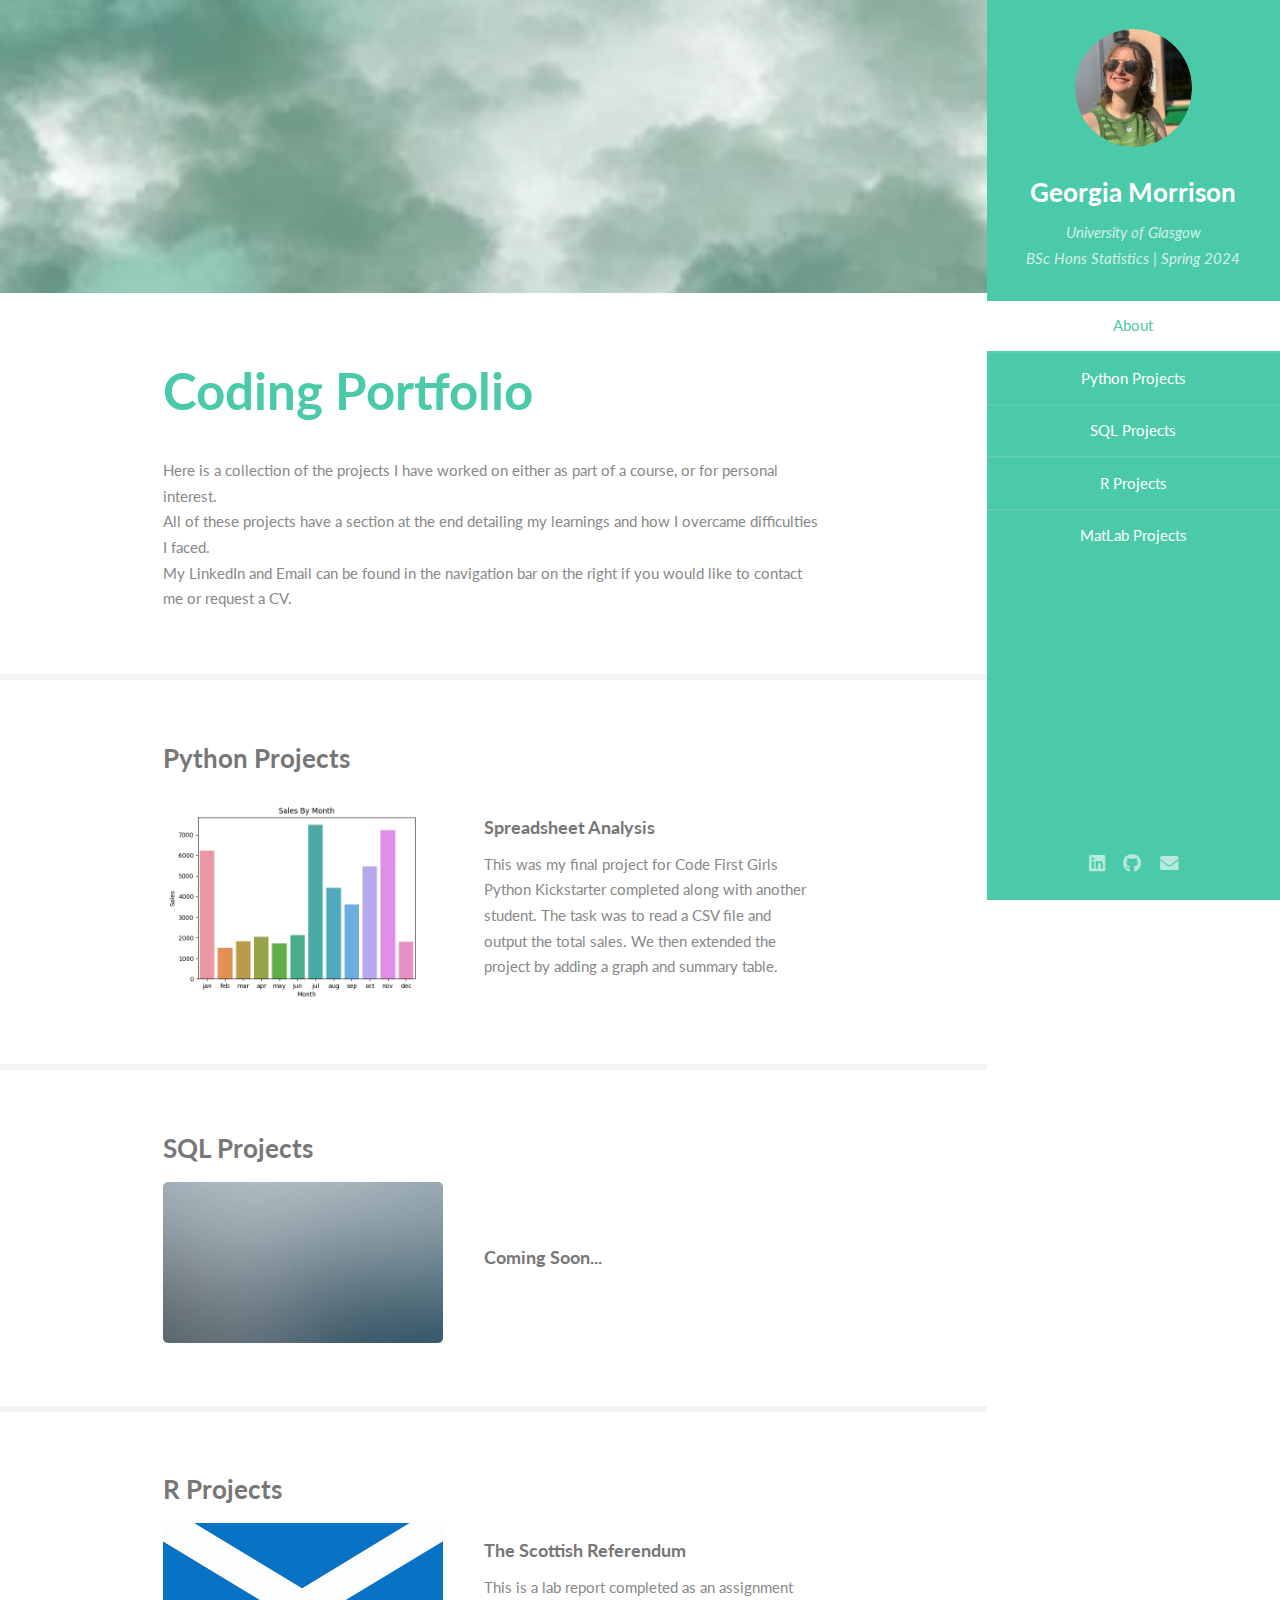
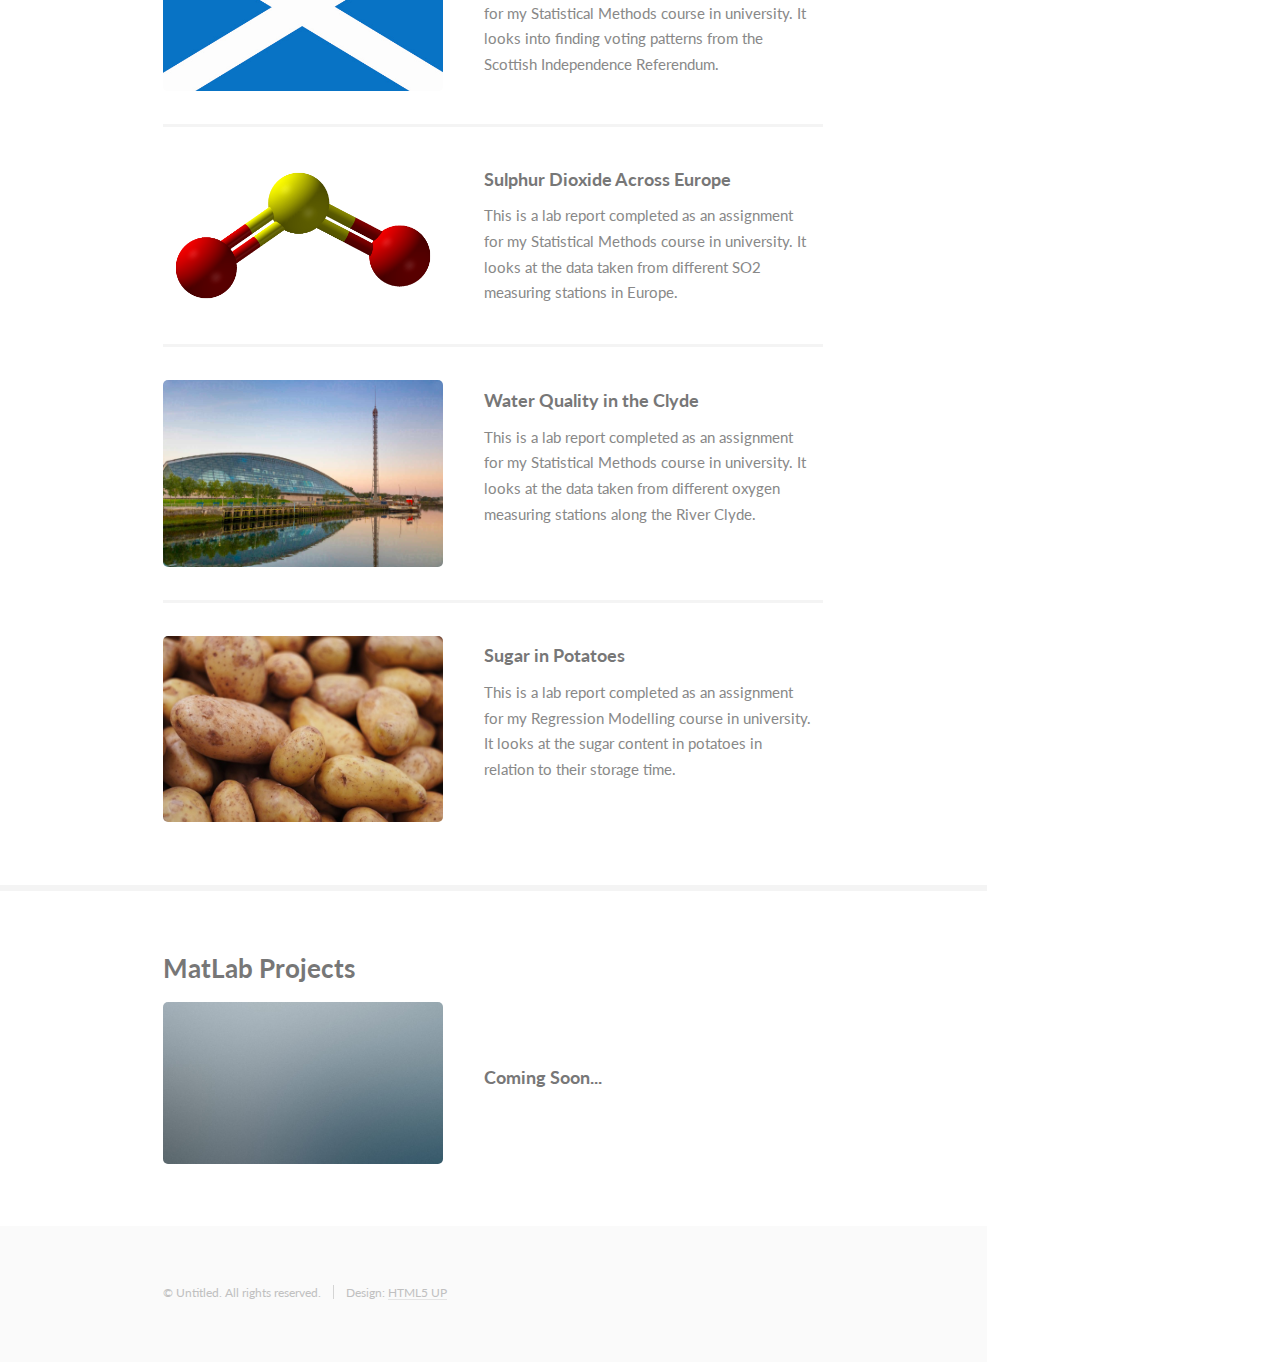
==== index.html @ d75fcef1 "Update index.html" ====
<!DOCTYPE HTML>
<!--
	Read Only by HTML5 UP
	html5up.net | @ajlkn
	Free for personal and commercial use under the CCA 3.0 license (html5up.net/license)
-->
<html>
	<head>
		<title>Coding Portfolio</title>
		<meta charset="utf-8" />
		<meta name="viewport" content="width=device-width, initial-scale=1, user-scalable=no" />
		<link rel="stylesheet" href="assets/css/main.css" />
	</head>
	<body class="is-preload">

		<!-- Header -->
			<section id="header">
				<header>
					<span class="image avatar"><img src="images/IMG_6879.jpeg" alt="" /></span>
					<h1 id="logo"><a href="#">Georgia Morrison</a></h1>
					<p>University of Glasgow<br />
					BSc Hons Statistics | Spring 2024</p>
				</header>
				<nav id="nav">
					<ul>
						<li><a href="#one" class="active">About</a></li>
						<li><a href="#two">Python Projects</a></li>
						<li><a href="#three">SQL Projects</a></li>
						<li><a href="#four">R Projects</a></li>
						<li><a href="#five">MatLab Projects</a></li>
					</ul>
				</nav>
				<footer>
					<ul class="icons">
						<li><a href="https://www.linkedin.com/in/georgia-morrison-3302131ba/" class="icon brands fa-linkedin"><span class="label">LinkedIn</span></a></li>
						<li><a href="https://github.com/georgia-morrison" class="icon brands fa-github"><span class="label">Github</span></a></li>
						<li><a href="mailto:georgia.morrison25@icloud.com" class="icon solid fa-envelope"><span class="label">Email</span></a></li>
					</ul>
				</footer>
			</section>

		<!-- Wrapper -->
			<div id="wrapper">

				<!-- Main -->
					<div id="main">

						<!-- One -->
							<section id="one">
								<div class="image main" data-position="center">
									<img src="images/greenclouds.webp" alt="" />
								</div>
								<div class="container">
									<header class="major">
										<h2>Coding Portfolio</h2>
									</header>
									<p>Here is a collection of the projects I have worked on either as part of a course, or for personal interest.<br />
										All of these projects have a section at the end detailing my learnings and how I overcame difficulties I faced.<br />
									
										My LinkedIn and Email can be found in the navigation bar on the right if you would like to contact me or request a CV.</p>
								</div>
							</section>

						<!-- Two -->
							<section id="two">
								<div class="container">
									<h3>Python Projects</h3>
									<div class="features">
										<article>
											<a href="#" class="image"><img src="images/Figure_1.png" alt="" /></a>
											<div class="inner">
												<h4><a href="sales-analysis-cfg.html">Spreadsheet Analysis</a></h4>
												<p>This was my final project for Code First Girls Python Kickstarter completed along with another student. The task was to read a CSV file and output the total sales. We then extended the project by adding a graph and summary table. </p>
											</div>
									</ul>
								</div>
							</section>

						<!-- Three -->
							<section id="three">
								<div class="container">
									<h3>SQL Projects</h3>
									<div class="features">
										<article>
											<a href="#" class="image"><img src="images/pic01.jpg" alt="" /></a>
											<div class="inner">
												<h4>Coming Soon...</h4>
												<p></p>
											</div>
									</ul>
								</div>
							</section>

						<!-- Four-->
							<section id="four">
								<div class="container">
									<h3>R Projects</h3>
									<div class="features">
										<article>
											<a href="#" class="image"><img src="images/Saltire.jpg" alt="" /></a>
											<div class="inner">
												<h4><a href='scottish-referendum.html'>The Scottish Referendum</a></h4>
												<p>This is a lab report completed as an assignment for my Statistical Methods course in university. It looks into finding voting patterns from the Scottish Independence Referendum.</p>
											</div>
										</article>
										<article>
											<a href="#" class="image"><img src="images/Sulfur-balls.png" alt="" /></a>
											<div class="inner">
												<h4><a href='sulphur-dioxide.html'>Sulphur Dioxide Across Europe</a></h4>
												<p>This is a lab report completed as an assignment for my Statistical Methods course in university. It looks at the data taken from different SO2 measuring stations in Europe.</p>
											</div>
											</article>
										<article>
											<a href="#" class="image"><img src="images/clyde.jpg" alt="" /></a>
											<div class="inner">
												<h4><a href='clyde-water-quality.html'>Water Quality in the Clyde</a></h4>
												<p>This is a lab report completed as an assignment for my Statistical Methods course in university. It looks at the data taken from different oxygen measuring stations along the River Clyde.</p>
											<div>
												</article>
										<article>
											<a href="#" class="image"><img src="images/potatoes.jpg" alt="" /></a>
											<div class="inner">
												<h4><a href='potato-storage.html'>Sugar in Potatoes</a></h4>
												<p>This is a lab report completed as an assignment for my Regression Modelling course in university. It looks at the sugar content in potatoes in relation to their storage time.</p>
											<div>
												</article>
									</ul>
									</ul>
									</ul>
								</div>
							</section>

						<!-- Five -->
							<section id="five">
								<div class="container">
									<h3>MatLab Projects</h3>
									<div class="features">
										<article>
											<a href="#" class="image"><img src="images/pic01.jpg" alt="" /></a>
											<div class="inner">
												<h4>Coming Soon...</h4>
												<p></p>
											</div>
									</ul>
								</div>
							</section>

			

						<!-- Five -->
						<!--
							<section id="five">
								<div class="container">
									<h3>Elements</h3>

									<section>
										<h4>Text</h4>
										<p>This is <b>bold</b> and this is <strong>strong</strong>. This is <i>italic</i> and this is <em>emphasized</em>.
										This is <sup>superscript</sup> text and this is <sub>subscript</sub> text.
										This is <u>underlined</u> and this is code: <code>for (;;) { ... }</code>. Finally, <a href="#">this is a link</a>.</p>
										<hr />
										<header>
											<h4>Heading with a Subtitle</h4>
											<p>Lorem ipsum dolor sit amet nullam id egestas urna aliquam</p>
										</header>
										<p>Nunc lacinia ante nunc ac lobortis. Interdum adipiscing gravida odio porttitor sem non mi integer non faucibus ornare mi ut ante amet placerat aliquet. Volutpat eu sed ante lacinia sapien lorem accumsan varius montes viverra nibh in adipiscing blandit tempus accumsan.</p>
										<header>
											<h5>Heading with a Subtitle</h5>
											<p>Lorem ipsum dolor sit amet nullam id egestas urna aliquam</p>
										</header>
										<p>Nunc lacinia ante nunc ac lobortis. Interdum adipiscing gravida odio porttitor sem non mi integer non faucibus ornare mi ut ante amet placerat aliquet. Volutpat eu sed ante lacinia sapien lorem accumsan varius montes viverra nibh in adipiscing blandit tempus accumsan.</p>
										<hr />
										<h2>Heading Level 2</h2>
										<h3>Heading Level 3</h3>
										<h4>Heading Level 4</h4>
										<h5>Heading Level 5</h5>
										<h6>Heading Level 6</h6>
										<hr />
										<h5>Blockquote</h5>
										<blockquote>Fringilla nisl. Donec accumsan interdum nisi, quis tincidunt felis sagittis eget tempus euismod. Vestibulum ante ipsum primis in faucibus vestibulum. Blandit adipiscing eu felis iaculis volutpat ac adipiscing accumsan faucibus. Vestibulum ante ipsum primis in faucibus lorem ipsum dolor sit amet nullam adipiscing eu felis.</blockquote>
										<h5>Preformatted</h5>
										<pre><code>i = 0;

while (!deck.isInOrder()) {
    print 'Iteration ' + i;
    deck.shuffle();
    i++;
}

print 'It took ' + i + ' iterations to sort the deck.';</code></pre>
									</section>

									<section>
										<h4>Lists</h4>
										<div class="row">
											<div class="col-6 col-12-xsmall">
												<h5>Unordered</h5>
												<ul>
													<li>Dolor pulvinar etiam magna etiam.</li>
													<li>Sagittis adipiscing lorem eleifend.</li>
													<li>Felis enim feugiat dolore viverra.</li>
												</ul>
												<h5>Alternate</h5>
												<ul class="alt">
													<li>Dolor pulvinar etiam magna etiam.</li>
													<li>Sagittis adipiscing lorem eleifend.</li>
													<li>Felis enim feugiat dolore viverra.</li>
												</ul>
											</div>
											<div class="col-6 col-12-xsmall">
												<h5>Ordered</h5>
												<ol>
													<li>Dolor pulvinar etiam magna etiam.</li>
													<li>Etiam vel felis at lorem sed viverra.</li>
													<li>Felis enim feugiat dolore viverra.</li>
													<li>Dolor pulvinar etiam magna etiam.</li>
													<li>Etiam vel felis at lorem sed viverra.</li>
													<li>Felis enim feugiat dolore viverra.</li>
												</ol>
												<h5>Icons</h5>
												<ul class="icons">
													<li><a href="#" class="icon brands fa-twitter"><span class="label">Twitter</span></a></li>
													<li><a href="#" class="icon brands fa-facebook-f"><span class="label">Facebook</span></a></li>
													<li><a href="#" class="icon brands fa-instagram"><span class="label">Instagram</span></a></li>
													<li><a href="#" class="icon brands fa-github"><span class="label">Github</span></a></li>
													<li><a href="#" class="icon brands fa-dribbble"><span class="label">Dribbble</span></a></li>
													<li><a href="#" class="icon brands fa-tumblr"><span class="label">Tumblr</span></a></li>
												</ul>
											</div>
										</div>
										<h5>Actions</h5>
										<ul class="actions">
											<li><a href="#" class="button primary">Default</a></li>
											<li><a href="#" class="button">Default</a></li>
											<li><a href="#" class="button alt">Default</a></li>
										</ul>
										<ul class="actions small">
											<li><a href="#" class="button primary small">Small</a></li>
											<li><a href="#" class="button small">Small</a></li>
											<li><a href="#" class="button alt small">Small</a></li>
										</ul>
										<div class="row">
											<div class="col-3 col-6-medium col-12-xsmall">
												<ul class="actions stacked">
													<li><a href="#" class="button primary">Default</a></li>
													<li><a href="#" class="button">Default</a></li>
													<li><a href="#" class="button alt">Default</a></li>
												</ul>
											</div>
											<div class="col-3 col-6 col-12-xsmall">
												<ul class="actions stacked">
													<li><a href="#" class="button primary small">Small</a></li>
													<li><a href="#" class="button small">Small</a></li>
													<li><a href="#" class="button alt small">Small</a></li>
												</ul>
											</div>
											<div class="col-3 col-6-medium col-12-xsmall">
												<ul class="actions stacked">
													<li><a href="#" class="button primary fit">Default</a></li>
													<li><a href="#" class="button fit">Default</a></li>
													<li><a href="#" class="button alt fit">Default</a></li>
												</ul>
											</div>
											<div class="col-3 col-6-medium col-12-xsmall">
												<ul class="actions stacked">
													<li><a href="#" class="button primary small fit">Small</a></li>
													<li><a href="#" class="button small fit">Small</a></li>
													<li><a href="#" class="button alt small fit">Small</a></li>
												</ul>
											</div>
										</div>
									</section>

									<section>
										<h4>Table</h4>
										<h5>Default</h5>
										<div class="table-wrapper">
											<table>
												<thead>
													<tr>
														<th>Name</th>
														<th>Description</th>
														<th>Price</th>
													</tr>
												</thead>
												<tbody>
													<tr>
														<td>Item One</td>
														<td>Ante turpis integer aliquet porttitor.</td>
														<td>29.99</td>
													</tr>
													<tr>
														<td>Item Two</td>
														<td>Vis ac commodo adipiscing arcu aliquet.</td>
														<td>19.99</td>
													</tr>
													<tr>
														<td>Item Three</td>
														<td> Morbi faucibus arcu accumsan lorem.</td>
														<td>29.99</td>
													</tr>
													<tr>
														<td>Item Four</td>
														<td>Vitae integer tempus condimentum.</td>
														<td>19.99</td>
													</tr>
													<tr>
														<td>Item Five</td>
														<td>Ante turpis integer aliquet porttitor.</td>
														<td>29.99</td>
													</tr>
												</tbody>
												<tfoot>
													<tr>
														<td colspan="2"></td>
														<td>100.00</td>
													</tr>
												</tfoot>
											</table>
										</div>

										<h5>Alternate</h5>
										<div class="table-wrapper">
											<table class="alt">
												<thead>
													<tr>
														<th>Name</th>
														<th>Description</th>
														<th>Price</th>
													</tr>
												</thead>
												<tbody>
													<tr>
														<td>Item One</td>
														<td>Ante turpis integer aliquet porttitor.</td>
														<td>29.99</td>
													</tr>
													<tr>
														<td>Item Two</td>
														<td>Vis ac commodo adipiscing arcu aliquet.</td>
														<td>19.99</td>
													</tr>
													<tr>
														<td>Item Three</td>
														<td> Morbi faucibus arcu accumsan lorem.</td>
														<td>29.99</td>
													</tr>
													<tr>
														<td>Item Four</td>
														<td>Vitae integer tempus condimentum.</td>
														<td>19.99</td>
													</tr>
													<tr>
														<td>Item Five</td>
														<td>Ante turpis integer aliquet porttitor.</td>
														<td>29.99</td>
													</tr>
												</tbody>
												<tfoot>
													<tr>
														<td colspan="2"></td>
														<td>100.00</td>
													</tr>
												</tfoot>
											</table>
										</div>
									</section>

									<section>
										<h4>Buttons</h4>
										<ul class="actions">
											<li><a href="#" class="button primary">Primary</a></li>
											<li><a href="#" class="button">Default</a></li>
											<li><a href="#" class="button alt">Alternate</a></li>
										</ul>
										<ul class="actions">
											<li><a href="#" class="button primary large">Large</a></li>
											<li><a href="#" class="button">Default</a></li>
											<li><a href="#" class="button alt small">Small</a></li>
										</ul>
										<ul class="actions fit">
											<li><a href="#" class="button primary fit">Fit</a></li>
											<li><a href="#" class="button fit">Fit</a></li>
											<li><a href="#" class="button alt fit">Fit</a></li>
										</ul>
										<ul class="actions fit small">
											<li><a href="#" class="button primary fit small">Fit + Small</a></li>
											<li><a href="#" class="button fit small">Fit + Small</a></li>
											<li><a href="#" class="button alt fit small">Fit + Small</a></li>
										</ul>
										<ul class="actions">
											<li><a href="#" class="button primary icon solid fa-download">Icon</a></li>
											<li><a href="#" class="button icon solid fa-download">Icon</a></li>
											<li><a href="#" class="button alt icon solid fa-check">Icon</a></li>
										</ul>
										<ul class="actions">
											<li><span class="button primary disabled">Primary</span></li>
											<li><span class="button disabled">Default</span></li>
											<li><span class="button alt disabled">Alternate</span></li>
										</ul>
									</section>

									<section>
										<h4>Form</h4>
										<form method="post" action="#">
											<div class="row gtr-uniform">
												<div class="col-6 col-12-xsmall">
													<input type="text" name="demo-name" id="demo-name" value="" placeholder="Name" />
												</div>
												<div class="col-6 col-12-xsmall">
													<input type="email" name="demo-email" id="demo-email" value="" placeholder="Email" />
												</div>
												<div class="col-12">
													<select name="demo-category" id="demo-category">
														<option value="">- Category -</option>
														<option value="1">Manufacturing</option>
														<option value="1">Shipping</option>
														<option value="1">Administration</option>
														<option value="1">Human Resources</option>
													</select>
												</div>
												<div class="col-4 col-12-medium">
													<input type="radio" id="demo-priority-low" name="demo-priority" checked>
													<label for="demo-priority-low">Low Priority</label>
												</div>
												<div class="col-4 col-12-medium">
													<input type="radio" id="demo-priority-normal" name="demo-priority">
													<label for="demo-priority-normal">Normal Priority</label>
												</div>
												<div class="col-4 col-12-medium">
													<input type="radio" id="demo-priority-high" name="demo-priority">
													<label for="demo-priority-high">High Priority</label>
												</div>
												<div class="col-6 col-12-medium">
													<input type="checkbox" id="demo-copy" name="demo-copy">
													<label for="demo-copy">Email me a copy of this message</label>
												</div>
												<div class="col-6 col-12-medium">
													<input type="checkbox" id="demo-human" name="demo-human" checked>
													<label for="demo-human">I am a human and not a robot</label>
												</div>
												<div class="col-12">
													<textarea name="demo-message" id="demo-message" placeholder="Enter your message" rows="6"></textarea>
												</div>
												<div class="col-12">
													<ul class="actions">
														<li><input type="submit" value="Send Message" /></li>
														<li><input type="reset" value="Reset" class="alt" /></li>
													</ul>
												</div>
											</div>
										</form>
									</section>

									<section>
										<h4>Image</h4>
										<h5>Fit</h5>
										<span class="image fit"><img src="images/banner.jpg" alt="" /></span>
										<div class="box alt">
											<div class="row gtr-50 gtr-uniform">
												<div class="col-4"><span class="image fit"><img src="images/pic01.jpg" alt="" /></span></div>
												<div class="col-4"><span class="image fit"><img src="images/pic02.jpg" alt="" /></span></div>
												<div class="col-4"><span class="image fit"><img src="images/pic03.jpg" alt="" /></span></div>
												<div class="col-4"><span class="image fit"><img src="images/pic02.jpg" alt="" /></span></div>
												<div class="col-4"><span class="image fit"><img src="images/pic03.jpg" alt="" /></span></div>
												<div class="col-4"><span class="image fit"><img src="images/pic01.jpg" alt="" /></span></div>
												<div class="col-4"><span class="image fit"><img src="images/pic03.jpg" alt="" /></span></div>
												<div class="col-4"><span class="image fit"><img src="images/pic01.jpg" alt="" /></span></div>
												<div class="col-4"><span class="image fit"><img src="images/pic02.jpg" alt="" /></span></div>
											</div>
										</div>
										<h5>Left &amp; Right</h5>
										<p><span class="image left"><img src="images/avatar.jpg" alt="" /></span>Fringilla nisl. Donec accumsan interdum nisi, quis tincidunt felis sagittis eget. tempus euismod. Vestibulum ante ipsum primis in faucibus vestibulum. Blandit adipiscing eu felis iaculis volutpat ac adipiscing accumsan eu faucibus. Integer ac pellentesque praesent tincidunt felis sagittis eget. tempus euismod. Vestibulum ante ipsum primis in faucibus vestibulum. Blandit adipiscing eu felis iaculis volutpat ac adipiscing accumsan eu faucibus. Integer ac pellentesque praesent. Donec accumsan interdum nisi, quis tincidunt felis sagittis eget. tempus euismod. Vestibulum ante ipsum primis in faucibus vestibulum. Blandit adipiscing eu felis iaculis volutpat ac adipiscing accumsan eu faucibus. Integer ac pellentesque praesent tincidunt felis sagittis eget. tempus euismod. Vestibulum ante ipsum primis in faucibus vestibulum. Blandit adipiscing eu felis iaculis volutpat ac adipiscing accumsan eu faucibus. Integer ac pellentesque praesent.</p>
										<p><span class="image right"><img src="images/avatar.jpg" alt="" /></span>Fringilla nisl. Donec accumsan interdum nisi, quis tincidunt felis sagittis eget. tempus euismod. Vestibulum ante ipsum primis in faucibus vestibulum. Blandit adipiscing eu felis iaculis volutpat ac adipiscing accumsan eu faucibus. Integer ac pellentesque praesent tincidunt felis sagittis eget. tempus euismod. Vestibulum ante ipsum primis in faucibus vestibulum. Blandit adipiscing eu felis iaculis volutpat ac adipiscing accumsan eu faucibus. Integer ac pellentesque praesent. Donec accumsan interdum nisi, quis tincidunt felis sagittis eget. tempus euismod. Vestibulum ante ipsum primis in faucibus vestibulum. Blandit adipiscing eu felis iaculis volutpat ac adipiscing accumsan eu faucibus. Integer ac pellentesque praesent tincidunt felis sagittis eget. tempus euismod. Vestibulum ante ipsum primis in faucibus vestibulum. Blandit adipiscing eu felis iaculis volutpat ac adipiscing accumsan eu faucibus. Integer ac pellentesque praesent.</p>
									</section>

								</div>
							</section>
						-->

					</div>

				<!-- Footer -->
					<section id="footer">
						<div class="container">
							<ul class="copyright">
								<li>&copy; Untitled. All rights reserved.</li><li>Design: <a href="http://html5up.net">HTML5 UP</a></li>
							</ul>
						</div>
					</section>

			</div>

		<!-- Scripts -->
			<script src="assets/js/jquery.min.js"></script>
			<script src="assets/js/jquery.scrollex.min.js"></script>
			<script src="assets/js/jquery.scrolly.min.js"></script>
			<script src="assets/js/browser.min.js"></script>
			<script src="assets/js/breakpoints.min.js"></script>
			<script src="assets/js/util.js"></script>
			<script src="assets/js/main.js"></script>

	</body>
</html>
---- assets/css/main.css ----
@import url("fontawesome-all.min.css");
@import url("https://fonts.googleapis.com/css?family=Lato:400,400italic,700,700italic|Source+Code+Pro:400");

/*
	Read Only by HTML5 UP
	html5up.net | @ajlkn
	Free for personal and commercial use under the CCA 3.0 license (html5up.net/license)
*/

html, body, div, span, applet, object,
iframe, h1, h2, h3, h4, h5, h6, p, blockquote,
pre, a, abbr, acronym, address, big, cite,
code, del, dfn, em, img, ins, kbd, q, s, samp,
small, strike, strong, sub, sup, tt, var, b,
u, i, center, dl, dt, dd, ol, ul, li, fieldset,
form, label, legend, table, caption, tbody,
tfoot, thead, tr, th, td, article, aside,
canvas, details, embed, figure, figcaption,
footer, header, hgroup, menu, nav, output, ruby,
section, summary, time, mark, audio, video {
	margin: 0;
	padding: 0;
	border: 0;
	font-size: 100%;
	font: inherit;
	vertical-align: baseline;}

article, aside, details, figcaption, figure,
footer, header, hgroup, menu, nav, section {
	display: block;}

body {
	line-height: 1;
}

ol, ul {
	list-style: none;
}

blockquote, q {
	quotes: none;
}

	blockquote:before, blockquote:after, q:before, q:after {
		content: '';
		content: none;
	}

table {
	border-collapse: collapse;
	border-spacing: 0;
}

body {
	-webkit-text-size-adjust: none;
}

mark {
	background-color: transparent;
	color: inherit;
}

input::-moz-focus-inner {
	border: 0;
	padding: 0;
}

input, select, textarea {
	-moz-appearance: none;
	-webkit-appearance: none;
	-ms-appearance: none;
	appearance: none;
}

/* Basic */

	html {
		box-sizing: border-box;
	}

	*, *:before, *:after {
		box-sizing: inherit;
	}

	body {
		background: #fff;
	}

		body.is-preload *, body.is-preload *:before, body.is-preload *:after {
			-moz-animation: none !important;
			-webkit-animation: none !important;
			-ms-animation: none !important;
			animation: none !important;
			-moz-transition: none !important;
			-webkit-transition: none !important;
			-ms-transition: none !important;
			transition: none !important;
		}

	body, input, select, textarea {
		color: #888;
		font-family: "Lato", sans-serif;
		font-size: 16pt;
		font-weight: 400;
		line-height: 1.75em;
	}

	a {
		-moz-transition: color 0.2s ease-in-out, border-color 0.2s ease-in-out;
		-webkit-transition: color 0.2s ease-in-out, border-color 0.2s ease-in-out;
		-ms-transition: color 0.2s ease-in-out, border-color 0.2s ease-in-out;
		transition: color 0.2s ease-in-out, border-color 0.2s ease-in-out;
		border-bottom: solid 1px #e4e4e4;
		color: inherit;
		text-decoration: none;
	}

		a:hover {
			border-bottom-color: transparent;
			color: #4acaa8 !important;
		}

	strong, b {
		color: #777;
		font-weight: 700;
	}

	em, i {
		font-style: italic;
	}

	p {
		margin: 0 0 2.25em 0;
	}

	h1, h2, h3, h4, h5, h6 {
		color: #777;
		font-weight: 700;
		line-height: 1em;
		margin: 0 0 0.5625em 0;
	}

		h1 a, h2 a, h3 a, h4 a, h5 a, h6 a {
			border: 0;
			color: inherit;
			text-decoration: none;
		}

	h2 {
		font-size: 2em;
		line-height: 1.5em;
	}

	h3 {
		font-size: 1.75em;
		line-height: 1.5em;
	}

	h4 {
		font-size: 1.25em;
		line-height: 1.5em;
	}

	h5 {
		font-size: 0.9em;
		line-height: 1.5em;
	}

	h6 {
		font-size: 0.7em;
		line-height: 1.5em;
	}

	sub {
		font-size: 0.8em;
		position: relative;
		top: 0.5em;
	}

	sup {
		font-size: 0.8em;
		position: relative;
		top: -0.5em;
	}

	hr {
		border: 0;
		border-bottom: solid 2px #f4f4f4;
		margin: 2.25em 0;
	}

		hr.major {
			margin: 3.375em 0;
		}

	blockquote {
		border-left: solid 8px #e4e4e4;
		font-style: italic;
		margin: 0 0 2.25em 0;
		padding: 0.5em 0 0.5em 2em;
	}

	code {
		background: #555;
		border-radius: 5px;
		color: #fff;
		font-family: "Source Code Pro", monospace;
		font-size: 0.9em;
		margin: 0 0.25em;
		padding: 0.25em 0.65em;
	}

	pre {
		font-family: "Source Code Pro", monospace;
		font-size: 0.9em;
		margin: 0 0 2.25em 0;
	}

		pre code {
			-webkit-overflow-scrolling: touch;
			display: block;
			line-height: 1.5em;
			overflow-x: auto;
			padding: 1em 1.5em;
		}

	.align-left {
		text-align: left;
	}

	.align-center {
		text-align: center;
	}

	.align-right {
		text-align: right;
	}

/* Row */

	.row {
		display: flex;
		flex-wrap: wrap;
		box-sizing: border-box;
		align-items: stretch;
	}

		.row > * {
			box-sizing: border-box;
		}

		.row.gtr-uniform > * > :last-child {
			margin-bottom: 0;
		}

		.row.aln-left {
			justify-content: flex-start;
		}

		.row.aln-center {
			justify-content: center;
		}

		.row.aln-right {
			justify-content: flex-end;
		}

		.row.aln-top {
			align-items: flex-start;
		}

		.row.aln-middle {
			align-items: center;
		}

		.row.aln-bottom {
			align-items: flex-end;
		}

		.row > .imp {
			order: -1;
		}

		.row > .col-1 {
			width: 8.33333%;
		}

		.row > .off-1 {
			margin-left: 8.33333%;
		}

		.row > .col-2 {
			width: 16.66667%;
		}

		.row > .off-2 {
			margin-left: 16.66667%;
		}

		.row > .col-3 {
			width: 25%;
		}

		.row > .off-3 {
			margin-left: 25%;
		}

		.row > .col-4 {
			width: 33.33333%;
		}

		.row > .off-4 {
			margin-left: 33.33333%;
		}

		.row > .col-5 {
			width: 41.66667%;
		}

		.row > .off-5 {
			margin-left: 41.66667%;
		}

		.row > .col-6 {
			width: 50%;
		}

		.row > .off-6 {
			margin-left: 50%;
		}

		.row > .col-7 {
			width: 58.33333%;
		}

		.row > .off-7 {
			margin-left: 58.33333%;
		}

		.row > .col-8 {
			width: 66.66667%;
		}

		.row > .off-8 {
			margin-left: 66.66667%;
		}

		.row > .col-9 {
			width: 75%;
		}

		.row > .off-9 {
			margin-left: 75%;
		}

		.row > .col-10 {
			width: 83.33333%;
		}

		.row > .off-10 {
			margin-left: 83.33333%;
		}

		.row > .col-11 {
			width: 91.66667%;
		}

		.row > .off-11 {
			margin-left: 91.66667%;
		}

		.row > .col-12 {
			width: 100%;
		}

		.row > .off-12 {
			margin-left: 100%;
		}

		.row.gtr-0 {
			margin-top: 0;
			margin-left: 0em;
		}

			.row.gtr-0 > * {
				padding: 0 0 0 0em;
			}

			.row.gtr-0.gtr-uniform {
				margin-top: 0em;
			}

				.row.gtr-0.gtr-uniform > * {
					padding-top: 0em;
				}

		.row.gtr-25 {
			margin-top: 0;
			margin-left: -0.5em;
		}

			.row.gtr-25 > * {
				padding: 0 0 0 0.5em;
			}

			.row.gtr-25.gtr-uniform {
				margin-top: -0.5em;
			}

				.row.gtr-25.gtr-uniform > * {
					padding-top: 0.5em;
				}

		.row.gtr-50 {
			margin-top: 0;
			margin-left: -1em;
		}

			.row.gtr-50 > * {
				padding: 0 0 0 1em;
			}

			.row.gtr-50.gtr-uniform {
				margin-top: -1em;
			}

				.row.gtr-50.gtr-uniform > * {
					padding-top: 1em;
				}

		.row {
			margin-top: 0;
			margin-left: -2em;
		}

			.row > * {
				padding: 0 0 0 2em;
			}

			.row.gtr-uniform {
				margin-top: -2em;
			}

				.row.gtr-uniform > * {
					padding-top: 2em;
				}

		.row.gtr-150 {
			margin-top: 0;
			margin-left: -3em;
		}

			.row.gtr-150 > * {
				padding: 0 0 0 3em;
			}

			.row.gtr-150.gtr-uniform {
				margin-top: -3em;
			}

				.row.gtr-150.gtr-uniform > * {
					padding-top: 3em;
				}

		.row.gtr-200 {
			margin-top: 0;
			margin-left: -4em;
		}

			.row.gtr-200 > * {
				padding: 0 0 0 4em;
			}

			.row.gtr-200.gtr-uniform {
				margin-top: -4em;
			}

				.row.gtr-200.gtr-uniform > * {
					padding-top: 4em;
				}

		@media screen and (max-width: 1680px) {

			.row {
				display: flex;
				flex-wrap: wrap;
				box-sizing: border-box;
				align-items: stretch;
			}

				.row > * {
					box-sizing: border-box;
				}

				.row.gtr-uniform > * > :last-child {
					margin-bottom: 0;
				}

				.row.aln-left {
					justify-content: flex-start;
				}

				.row.aln-center {
					justify-content: center;
				}

				.row.aln-right {
					justify-content: flex-end;
				}

				.row.aln-top {
					align-items: flex-start;
				}

				.row.aln-middle {
					align-items: center;
				}

				.row.aln-bottom {
					align-items: flex-end;
				}

				.row > .imp-xlarge {
					order: -1;
				}

				.row > .col-1-xlarge {
					width: 8.33333%;
				}

				.row > .off-1-xlarge {
					margin-left: 8.33333%;
				}

				.row > .col-2-xlarge {
					width: 16.66667%;
				}

				.row > .off-2-xlarge {
					margin-left: 16.66667%;
				}

				.row > .col-3-xlarge {
					width: 25%;
				}

				.row > .off-3-xlarge {
					margin-left: 25%;
				}

				.row > .col-4-xlarge {
					width: 33.33333%;
				}

				.row > .off-4-xlarge {
					margin-left: 33.33333%;
				}

				.row > .col-5-xlarge {
					width: 41.66667%;
				}

				.row > .off-5-xlarge {
					margin-left: 41.66667%;
				}

				.row > .col-6-xlarge {
					width: 50%;
				}

				.row > .off-6-xlarge {
					margin-left: 50%;
				}

				.row > .col-7-xlarge {
					width: 58.33333%;
				}

				.row > .off-7-xlarge {
					margin-left: 58.33333%;
				}

				.row > .col-8-xlarge {
					width: 66.66667%;
				}

				.row > .off-8-xlarge {
					margin-left: 66.66667%;
				}

				.row > .col-9-xlarge {
					width: 75%;
				}

				.row > .off-9-xlarge {
					margin-left: 75%;
				}

				.row > .col-10-xlarge {
					width: 83.33333%;
				}

				.row > .off-10-xlarge {
					margin-left: 83.33333%;
				}

				.row > .col-11-xlarge {
					width: 91.66667%;
				}

				.row > .off-11-xlarge {
					margin-left: 91.66667%;
				}

				.row > .col-12-xlarge {
					width: 100%;
				}

				.row > .off-12-xlarge {
					margin-left: 100%;
				}

				.row.gtr-0 {
					margin-top: 0;
					margin-left: 0em;
				}

					.row.gtr-0 > * {
						padding: 0 0 0 0em;
					}

					.row.gtr-0.gtr-uniform {
						margin-top: 0em;
					}

						.row.gtr-0.gtr-uniform > * {
							padding-top: 0em;
						}

				.row.gtr-25 {
					margin-top: 0;
					margin-left: -0.5em;
				}

					.row.gtr-25 > * {
						padding: 0 0 0 0.5em;
					}

					.row.gtr-25.gtr-uniform {
						margin-top: -0.5em;
					}

						.row.gtr-25.gtr-uniform > * {
							padding-top: 0.5em;
						}

				.row.gtr-50 {
					margin-top: 0;
					margin-left: -1em;
				}

					.row.gtr-50 > * {
						padding: 0 0 0 1em;
					}

					.row.gtr-50.gtr-uniform {
						margin-top: -1em;
					}

						.row.gtr-50.gtr-uniform > * {
							padding-top: 1em;
						}

				.row {
					margin-top: 0;
					margin-left: -2em;
				}

					.row > * {
						padding: 0 0 0 2em;
					}

					.row.gtr-uniform {
						margin-top: -2em;
					}

						.row.gtr-uniform > * {
							padding-top: 2em;
						}

				.row.gtr-150 {
					margin-top: 0;
					margin-left: -3em;
				}

					.row.gtr-150 > * {
						padding: 0 0 0 3em;
					}

					.row.gtr-150.gtr-uniform {
						margin-top: -3em;
					}

						.row.gtr-150.gtr-uniform > * {
							padding-top: 3em;
						}

				.row.gtr-200 {
					margin-top: 0;
					margin-left: -4em;
				}

					.row.gtr-200 > * {
						padding: 0 0 0 4em;
					}

					.row.gtr-200.gtr-uniform {
						margin-top: -4em;
					}

						.row.gtr-200.gtr-uniform > * {
							padding-top: 4em;
						}

		}

		@media screen and (max-width: 1280px) {

			.row {
				display: flex;
				flex-wrap: wrap;
				box-sizing: border-box;
				align-items: stretch;
			}

				.row > * {
					box-sizing: border-box;
				}

				.row.gtr-uniform > * > :last-child {
					margin-bottom: 0;
				}

				.row.aln-left {
					justify-content: flex-start;
				}

				.row.aln-center {
					justify-content: center;
				}

				.row.aln-right {
					justify-content: flex-end;
				}

				.row.aln-top {
					align-items: flex-start;
				}

				.row.aln-middle {
					align-items: center;
				}

				.row.aln-bottom {
					align-items: flex-end;
				}

				.row > .imp-large {
					order: -1;
				}

				.row > .col-1-large {
					width: 8.33333%;
				}

				.row > .off-1-large {
					margin-left: 8.33333%;
				}

				.row > .col-2-large {
					width: 16.66667%;
				}

				.row > .off-2-large {
					margin-left: 16.66667%;
				}

				.row > .col-3-large {
					width: 25%;
				}

				.row > .off-3-large {
					margin-left: 25%;
				}

				.row > .col-4-large {
					width: 33.33333%;
				}

				.row > .off-4-large {
					margin-left: 33.33333%;
				}

				.row > .col-5-large {
					width: 41.66667%;
				}

				.row > .off-5-large {
					margin-left: 41.66667%;
				}

				.row > .col-6-large {
					width: 50%;
				}

				.row > .off-6-large {
					margin-left: 50%;
				}

				.row > .col-7-large {
					width: 58.33333%;
				}

				.row > .off-7-large {
					margin-left: 58.33333%;
				}

				.row > .col-8-large {
					width: 66.66667%;
				}

				.row > .off-8-large {
					margin-left: 66.66667%;
				}

				.row > .col-9-large {
					width: 75%;
				}

				.row > .off-9-large {
					margin-left: 75%;
				}

				.row > .col-10-large {
					width: 83.33333%;
				}

				.row > .off-10-large {
					margin-left: 83.33333%;
				}

				.row > .col-11-large {
					width: 91.66667%;
				}

				.row > .off-11-large {
					margin-left: 91.66667%;
				}

				.row > .col-12-large {
					width: 100%;
				}

				.row > .off-12-large {
					margin-left: 100%;
				}

				.row.gtr-0 {
					margin-top: 0;
					margin-left: 0em;
				}

					.row.gtr-0 > * {
						padding: 0 0 0 0em;
					}

					.row.gtr-0.gtr-uniform {
						margin-top: 0em;
					}

						.row.gtr-0.gtr-uniform > * {
							padding-top: 0em;
						}

				.row.gtr-25 {
					margin-top: 0;
					margin-left: -0.375em;
				}

					.row.gtr-25 > * {
						padding: 0 0 0 0.375em;
					}

					.row.gtr-25.gtr-uniform {
						margin-top: -0.375em;
					}

						.row.gtr-25.gtr-uniform > * {
							padding-top: 0.375em;
						}

				.row.gtr-50 {
					margin-top: 0;
					margin-left: -0.75em;
				}

					.row.gtr-50 > * {
						padding: 0 0 0 0.75em;
					}

					.row.gtr-50.gtr-uniform {
						margin-top: -0.75em;
					}

						.row.gtr-50.gtr-uniform > * {
							padding-top: 0.75em;
						}

				.row {
					margin-top: 0;
					margin-left: -1.5em;
				}

					.row > * {
						padding: 0 0 0 1.5em;
					}

					.row.gtr-uniform {
						margin-top: -1.5em;
					}

						.row.gtr-uniform > * {
							padding-top: 1.5em;
						}

				.row.gtr-150 {
					margin-top: 0;
					margin-left: -2.25em;
				}

					.row.gtr-150 > * {
						padding: 0 0 0 2.25em;
					}

					.row.gtr-150.gtr-uniform {
						margin-top: -2.25em;
					}

						.row.gtr-150.gtr-uniform > * {
							padding-top: 2.25em;
						}

				.row.gtr-200 {
					margin-top: 0;
					margin-left: -3em;
				}

					.row.gtr-200 > * {
						padding: 0 0 0 3em;
					}

					.row.gtr-200.gtr-uniform {
						margin-top: -3em;
					}

						.row.gtr-200.gtr-uniform > * {
							padding-top: 3em;
						}

		}

		@media screen and (max-width: 1024px) {

			.row {
				display: flex;
				flex-wrap: wrap;
				box-sizing: border-box;
				align-items: stretch;
			}

				.row > * {
					box-sizing: border-box;
				}

				.row.gtr-uniform > * > :last-child {
					margin-bottom: 0;
				}

				.row.aln-left {
					justify-content: flex-start;
				}

				.row.aln-center {
					justify-content: center;
				}

				.row.aln-right {
					justify-content: flex-end;
				}

				.row.aln-top {
					align-items: flex-start;
				}

				.row.aln-middle {
					align-items: center;
				}

				.row.aln-bottom {
					align-items: flex-end;
				}

				.row > .imp-medium {
					order: -1;
				}

				.row > .col-1-medium {
					width: 8.33333%;
				}

				.row > .off-1-medium {
					margin-left: 8.33333%;
				}

				.row > .col-2-medium {
					width: 16.66667%;
				}

				.row > .off-2-medium {
					margin-left: 16.66667%;
				}

				.row > .col-3-medium {
					width: 25%;
				}

				.row > .off-3-medium {
					margin-left: 25%;
				}

				.row > .col-4-medium {
					width: 33.33333%;
				}

				.row > .off-4-medium {
					margin-left: 33.33333%;
				}

				.row > .col-5-medium {
					width: 41.66667%;
				}

				.row > .off-5-medium {
					margin-left: 41.66667%;
				}

				.row > .col-6-medium {
					width: 50%;
				}

				.row > .off-6-medium {
					margin-left: 50%;
				}

				.row > .col-7-medium {
					width: 58.33333%;
				}

				.row > .off-7-medium {
					margin-left: 58.33333%;
				}

				.row > .col-8-medium {
					width: 66.66667%;
				}

				.row > .off-8-medium {
					margin-left: 66.66667%;
				}

				.row > .col-9-medium {
					width: 75%;
				}

				.row > .off-9-medium {
					margin-left: 75%;
				}

				.row > .col-10-medium {
					width: 83.33333%;
				}

				.row > .off-10-medium {
					margin-left: 83.33333%;
				}

				.row > .col-11-medium {
					width: 91.66667%;
				}

				.row > .off-11-medium {
					margin-left: 91.66667%;
				}

				.row > .col-12-medium {
					width: 100%;
				}

				.row > .off-12-medium {
					margin-left: 100%;
				}

				.row.gtr-0 {
					margin-top: 0;
					margin-left: 0em;
				}

					.row.gtr-0 > * {
						padding: 0 0 0 0em;
					}

					.row.gtr-0.gtr-uniform {
						margin-top: 0em;
					}

						.row.gtr-0.gtr-uniform > * {
							padding-top: 0em;
						}

				.row.gtr-25 {
					margin-top: 0;
					margin-left: -0.375em;
				}

					.row.gtr-25 > * {
						padding: 0 0 0 0.375em;
					}

					.row.gtr-25.gtr-uniform {
						margin-top: -0.375em;
					}

						.row.gtr-25.gtr-uniform > * {
							padding-top: 0.375em;
						}

				.row.gtr-50 {
					margin-top: 0;
					margin-left: -0.75em;
				}

					.row.gtr-50 > * {
						padding: 0 0 0 0.75em;
					}

					.row.gtr-50.gtr-uniform {
						margin-top: -0.75em;
					}

						.row.gtr-50.gtr-uniform > * {
							padding-top: 0.75em;
						}

				.row {
					margin-top: 0;
					margin-left: -1.5em;
				}

					.row > * {
						padding: 0 0 0 1.5em;
					}

					.row.gtr-uniform {
						margin-top: -1.5em;
					}

						.row.gtr-uniform > * {
							padding-top: 1.5em;
						}

				.row.gtr-150 {
					margin-top: 0;
					margin-left: -2.25em;
				}

					.row.gtr-150 > * {
						padding: 0 0 0 2.25em;
					}

					.row.gtr-150.gtr-uniform {
						margin-top: -2.25em;
					}

						.row.gtr-150.gtr-uniform > * {
							padding-top: 2.25em;
						}

				.row.gtr-200 {
					margin-top: 0;
					margin-left: -3em;
				}

					.row.gtr-200 > * {
						padding: 0 0 0 3em;
					}

					.row.gtr-200.gtr-uniform {
						margin-top: -3em;
					}

						.row.gtr-200.gtr-uniform > * {
							padding-top: 3em;
						}

		}

		@media screen and (max-width: 736px) {

			.row {
				display: flex;
				flex-wrap: wrap;
				box-sizing: border-box;
				align-items: stretch;
			}

				.row > * {
					box-sizing: border-box;
				}

				.row.gtr-uniform > * > :last-child {
					margin-bottom: 0;
				}

				.row.aln-left {
					justify-content: flex-start;
				}

				.row.aln-center {
					justify-content: center;
				}

				.row.aln-right {
					justify-content: flex-end;
				}

				.row.aln-top {
					align-items: flex-start;
				}

				.row.aln-middle {
					align-items: center;
				}

				.row.aln-bottom {
					align-items: flex-end;
				}

				.row > .imp-small {
					order: -1;
				}

				.row > .col-1-small {
					width: 8.33333%;
				}

				.row > .off-1-small {
					margin-left: 8.33333%;
				}

				.row > .col-2-small {
					width: 16.66667%;
				}

				.row > .off-2-small {
					margin-left: 16.66667%;
				}

				.row > .col-3-small {
					width: 25%;
				}

				.row > .off-3-small {
					margin-left: 25%;
				}

				.row > .col-4-small {
					width: 33.33333%;
				}

				.row > .off-4-small {
					margin-left: 33.33333%;
				}

				.row > .col-5-small {
					width: 41.66667%;
				}

				.row > .off-5-small {
					margin-left: 41.66667%;
				}

				.row > .col-6-small {
					width: 50%;
				}

				.row > .off-6-small {
					margin-left: 50%;
				}

				.row > .col-7-small {
					width: 58.33333%;
				}

				.row > .off-7-small {
					margin-left: 58.33333%;
				}

				.row > .col-8-small {
					width: 66.66667%;
				}

				.row > .off-8-small {
					margin-left: 66.66667%;
				}

				.row > .col-9-small {
					width: 75%;
				}

				.row > .off-9-small {
					margin-left: 75%;
				}

				.row > .col-10-small {
					width: 83.33333%;
				}

				.row > .off-10-small {
					margin-left: 83.33333%;
				}

				.row > .col-11-small {
					width: 91.66667%;
				}

				.row > .off-11-small {
					margin-left: 91.66667%;
				}

				.row > .col-12-small {
					width: 100%;
				}

				.row > .off-12-small {
					margin-left: 100%;
				}

				.row.gtr-0 {
					margin-top: 0;
					margin-left: 0em;
				}

					.row.gtr-0 > * {
						padding: 0 0 0 0em;
					}

					.row.gtr-0.gtr-uniform {
						margin-top: 0em;
					}

						.row.gtr-0.gtr-uniform > * {
							padding-top: 0em;
						}

				.row.gtr-25 {
					margin-top: 0;
					margin-left: -0.3125em;
				}

					.row.gtr-25 > * {
						padding: 0 0 0 0.3125em;
					}

					.row.gtr-25.gtr-uniform {
						margin-top: -0.3125em;
					}

						.row.gtr-25.gtr-uniform > * {
							padding-top: 0.3125em;
						}

				.row.gtr-50 {
					margin-top: 0;
					margin-left: -0.625em;
				}

					.row.gtr-50 > * {
						padding: 0 0 0 0.625em;
					}

					.row.gtr-50.gtr-uniform {
						margin-top: -0.625em;
					}

						.row.gtr-50.gtr-uniform > * {
							padding-top: 0.625em;
						}

				.row {
					margin-top: 0;
					margin-left: -1.25em;
				}

					.row > * {
						padding: 0 0 0 1.25em;
					}

					.row.gtr-uniform {
						margin-top: -1.25em;
					}

						.row.gtr-uniform > * {
							padding-top: 1.25em;
						}

				.row.gtr-150 {
					margin-top: 0;
					margin-left: -1.875em;
				}

					.row.gtr-150 > * {
						padding: 0 0 0 1.875em;
					}

					.row.gtr-150.gtr-uniform {
						margin-top: -1.875em;
					}

						.row.gtr-150.gtr-uniform > * {
							padding-top: 1.875em;
						}

				.row.gtr-200 {
					margin-top: 0;
					margin-left: -2.5em;
				}

					.row.gtr-200 > * {
						padding: 0 0 0 2.5em;
					}

					.row.gtr-200.gtr-uniform {
						margin-top: -2.5em;
					}

						.row.gtr-200.gtr-uniform > * {
							padding-top: 2.5em;
						}

		}

		@media screen and (max-width: 480px) {

			.row {
				display: flex;
				flex-wrap: wrap;
				box-sizing: border-box;
				align-items: stretch;
			}

				.row > * {
					box-sizing: border-box;
				}

				.row.gtr-uniform > * > :last-child {
					margin-bottom: 0;
				}

				.row.aln-left {
					justify-content: flex-start;
				}

				.row.aln-center {
					justify-content: center;
				}

				.row.aln-right {
					justify-content: flex-end;
				}

				.row.aln-top {
					align-items: flex-start;
				}

				.row.aln-middle {
					align-items: center;
				}

				.row.aln-bottom {
					align-items: flex-end;
				}

				.row > .imp-xsmall {
					order: -1;
				}

				.row > .col-1-xsmall {
					width: 8.33333%;
				}

				.row > .off-1-xsmall {
					margin-left: 8.33333%;
				}

				.row > .col-2-xsmall {
					width: 16.66667%;
				}

				.row > .off-2-xsmall {
					margin-left: 16.66667%;
				}

				.row > .col-3-xsmall {
					width: 25%;
				}

				.row > .off-3-xsmall {
					margin-left: 25%;
				}

				.row > .col-4-xsmall {
					width: 33.33333%;
				}

				.row > .off-4-xsmall {
					margin-left: 33.33333%;
				}

				.row > .col-5-xsmall {
					width: 41.66667%;
				}

				.row > .off-5-xsmall {
					margin-left: 41.66667%;
				}

				.row > .col-6-xsmall {
					width: 50%;
				}

				.row > .off-6-xsmall {
					margin-left: 50%;
				}

				.row > .col-7-xsmall {
					width: 58.33333%;
				}

				.row > .off-7-xsmall {
					margin-left: 58.33333%;
				}

				.row > .col-8-xsmall {
					width: 66.66667%;
				}

				.row > .off-8-xsmall {
					margin-left: 66.66667%;
				}

				.row > .col-9-xsmall {
					width: 75%;
				}

				.row > .off-9-xsmall {
					margin-left: 75%;
				}

				.row > .col-10-xsmall {
					width: 83.33333%;
				}

				.row > .off-10-xsmall {
					margin-left: 83.33333%;
				}

				.row > .col-11-xsmall {
					width: 91.66667%;
				}

				.row > .off-11-xsmall {
					margin-left: 91.66667%;
				}

				.row > .col-12-xsmall {
					width: 100%;
				}

				.row > .off-12-xsmall {
					margin-left: 100%;
				}

				.row.gtr-0 {
					margin-top: 0;
					margin-left: 0em;
				}

					.row.gtr-0 > * {
						padding: 0 0 0 0em;
					}

					.row.gtr-0.gtr-uniform {
						margin-top: 0em;
					}

						.row.gtr-0.gtr-uniform > * {
							padding-top: 0em;
						}

				.row.gtr-25 {
					margin-top: 0;
					margin-left: -0.3125em;
				}

					.row.gtr-25 > * {
						padding: 0 0 0 0.3125em;
					}

					.row.gtr-25.gtr-uniform {
						margin-top: -0.3125em;
					}

						.row.gtr-25.gtr-uniform > * {
							padding-top: 0.3125em;
						}

				.row.gtr-50 {
					margin-top: 0;
					margin-left: -0.625em;
				}

					.row.gtr-50 > * {
						padding: 0 0 0 0.625em;
					}

					.row.gtr-50.gtr-uniform {
						margin-top: -0.625em;
					}

						.row.gtr-50.gtr-uniform > * {
							padding-top: 0.625em;
						}

				.row {
					margin-top: 0;
					margin-left: -1.25em;
				}

					.row > * {
						padding: 0 0 0 1.25em;
					}

					.row.gtr-uniform {
						margin-top: -1.25em;
					}

						.row.gtr-uniform > * {
							padding-top: 1.25em;
						}

				.row.gtr-150 {
					margin-top: 0;
					margin-left: -1.875em;
				}

					.row.gtr-150 > * {
						padding: 0 0 0 1.875em;
					}

					.row.gtr-150.gtr-uniform {
						margin-top: -1.875em;
					}

						.row.gtr-150.gtr-uniform > * {
							padding-top: 1.875em;
						}

				.row.gtr-200 {
					margin-top: 0;
					margin-left: -2.5em;
				}

					.row.gtr-200 > * {
						padding: 0 0 0 2.5em;
					}

					.row.gtr-200.gtr-uniform {
						margin-top: -2.5em;
					}

						.row.gtr-200.gtr-uniform > * {
							padding-top: 2.5em;
						}

		}

/* Container */

	.container {
		margin: 0 auto;
		max-width: calc(100% - 4.5em);
		width: 45em;
	}

		.container.xsmall {
			width: 11.25em;
		}

		.container.small {
			width: 22.5em;
		}

		.container.medium {
			width: 33.75em;
		}

		.container.large {
			width: 56.25em;
		}

		.container.xlarge {
			width: 67.5em;
		}

		.container.max {
			width: 100%;
		}

		@media screen and (max-width: 1024px) {

			.container {
				width: 100% !important;
			}

		}

		@media screen and (max-width: 480px) {

			.container {
				max-width: calc(100% - 3.375em);
			}

		}

/* Section/Article */

	section.special, article.special {
		text-align: center;
	}

	header p {
		color: #aaa;
		position: relative;
		margin: 0 0 1.6875em 0;
	}

	header h2 + p {
		font-size: 1.25em;
		margin-top: -0.5em;
		line-height: 1.5em;
	}

	header h3 + p {
		font-size: 1.1em;
		margin-top: -0.35em;
		line-height: 1.5em;
	}

	header h4 + p,
	header h5 + p,
	header h6 + p {
		font-size: 0.9em;
		margin-top: -0.25em;
		line-height: 1.5em;
	}

	header.major h2 {
		color: #4acaa8;
		font-size: 3.5em;
	}

		header.major h2 + p {
			color: #777;
			font-size: 1.75em;
			font-weight: 700;
			margin-top: -0.75em;
		}

/* Form */

	form {
		margin: 0 0 2.25em 0;
	}

	label {
		color: #777;
		display: block;
		font-size: 0.9em;
		font-weight: 700;
		margin: 0 0 1.125em 0;
	}

	input::-moz-focus-inner {
		border: 0;
		padding: 0;
	}

	input[type="text"],
	input[type="password"],
	input[type="email"],
	select,
	textarea {
		-moz-appearance: none;
		-webkit-appearance: none;
		-ms-appearance: none;
		appearance: none;
		border-radius: 5px;
		border: none;
		border: solid 2px #e4e4e4;
		color: inherit;
		display: block;
		outline: 0;
		padding: 0 1em;
		text-decoration: none;
		width: 100%;
	}

		input[type="text"]:invalid,
		input[type="password"]:invalid,
		input[type="email"]:invalid,
		select:invalid,
		textarea:invalid {
			box-shadow: none;
		}

		input[type="text"]:focus,
		input[type="password"]:focus,
		input[type="email"]:focus,
		select:focus,
		textarea:focus {
			border-color: #4acaa8;
		}

	select {
		background-image: url("data:image/svg+xml;charset=utf8,%3Csvg xmlns='http://www.w3.org/2000/svg' width='40' height='40' preserveAspectRatio='none' viewBox='0 0 40 40'%3E%3Cpath d='M9.4,12.3l10.4,10.4l10.4-10.4c0.2-0.2,0.5-0.4,0.9-0.4c0.3,0,0.6,0.1,0.9,0.4l3.3,3.3c0.2,0.2,0.4,0.5,0.4,0.9 c0,0.4-0.1,0.6-0.4,0.9L20.7,31.9c-0.2,0.2-0.5,0.4-0.9,0.4c-0.3,0-0.6-0.1-0.9-0.4L4.3,17.3c-0.2-0.2-0.4-0.5-0.4-0.9 c0-0.4,0.1-0.6,0.4-0.9l3.3-3.3c0.2-0.2,0.5-0.4,0.9-0.4S9.1,12.1,9.4,12.3z' fill='%23e4e4e4' /%3E%3C/svg%3E");
		background-size: 1.25em;
		background-repeat: no-repeat;
		background-position: calc(100% - 1em) center;
		height: 2.75em;
		padding-right: 2.75em;
		text-overflow: ellipsis;
	}

		select option {
			color: #777;
			background: #fff;
		}

		select:focus::-ms-value {
			background-color: transparent;
		}

		select::-ms-expand {
			display: none;
		}

	input[type="text"],
	input[type="password"],
	input[type="email"],
	select {
		height: 2.75em;
	}

	textarea {
		padding: 0.75em 1em;
	}

	input[type="checkbox"],
	input[type="radio"] {
		-moz-appearance: none;
		-webkit-appearance: none;
		-ms-appearance: none;
		appearance: none;
		display: block;
		float: left;
		margin-right: -2em;
		opacity: 0;
		width: 1em;
		z-index: -1;
	}

		input[type="checkbox"] + label,
		input[type="radio"] + label {
			text-decoration: none;
			color: #888;
			cursor: pointer;
			display: inline-block;
			font-size: 1em;
			font-weight: 400;
			padding-left: 2.4em;
			padding-right: 0.75em;
			position: relative;
		}

			input[type="checkbox"] + label:before,
			input[type="radio"] + label:before {
				-moz-osx-font-smoothing: grayscale;
				-webkit-font-smoothing: antialiased;
				display: inline-block;
				font-style: normal;
				font-variant: normal;
				text-rendering: auto;
				line-height: 1;
				text-transform: none !important;
				font-family: 'Font Awesome 5 Free';
				font-weight: 900;
			}

			input[type="checkbox"] + label:before,
			input[type="radio"] + label:before {
				background: #fafafa;
				border-radius: 5px;
				border: solid 2px #e4e4e4;
				content: '';
				display: inline-block;
				font-size: 0.8em;
				height: 2.0625em;
				left: 0;
				line-height: 2.0625em;
				position: absolute;
				text-align: center;
				top: 0;
				width: 2.0625em;
			}

		input[type="checkbox"]:checked + label:before,
		input[type="radio"]:checked + label:before {
			background: #989898;
			border-color: #989898;
			color: #ffffff;
			content: '\f00c';
		}

		input[type="checkbox"]:focus + label:before,
		input[type="radio"]:focus + label:before {
			border-color: #4acaa8;
		}

	input[type="checkbox"] + label:before {
		border-radius: 5px;
	}

	input[type="radio"] + label:before {
		border-radius: 100%;
	}

	::-webkit-input-placeholder {
		color: #aaa !important;
		font-style: italic;
		opacity: 1.0;
	}

	:-moz-placeholder {
		color: #aaa !important;
		font-style: italic;
		opacity: 1.0;
	}

	::-moz-placeholder {
		color: #aaa !important;
		font-style: italic;
		opacity: 1.0;
	}

	:-ms-input-placeholder {
		color: #aaa !important;
		font-style: italic;
		opacity: 1.0;
	}

/* Box */

	.box {
		border-radius: 5px;
		border: solid 2px #e4e4e4;
		margin-bottom: 2.25em;
		padding: 1.5em;
	}

		.box > :last-child,
		.box > :last-child > :last-child,
		.box > :last-child > :last-child > :last-child {
			margin-bottom: 0;
		}

		.box.alt {
			border: 0;
			border-radius: 0;
			padding: 0;
		}

/* Icon */

	.icon {
		text-decoration: none;
		border-bottom: none;
		position: relative;
	}

		.icon:before {
			-moz-osx-font-smoothing: grayscale;
			-webkit-font-smoothing: antialiased;
			display: inline-block;
			font-style: normal;
			font-variant: normal;
			text-rendering: auto;
			line-height: 1;
			text-transform: none !important;
			font-family: 'Font Awesome 5 Free';
			font-weight: 400;
		}

		.icon > .label {
			display: none;
		}

		.icon:before {
			line-height: inherit;
		}

		.icon.solid:before {
			font-weight: 900;
		}

		.icon.brands:before {
			font-family: 'Font Awesome 5 Brands';
		}

/* Image */

	.image {
		border-radius: 5px;
		border: 0;
		display: inline-block;
		position: relative;
	}

		.image[data-position] img {
			-moz-object-fit: cover;
			-webkit-object-fit: cover;
			-ms-object-fit: cover;
			object-fit: cover;
			display: block;
			position: absolute;
			top: 0;
			left: 0;
			width: 100%;
			height: 100%;
		}

		.image[data-position="top left"] img {
			-moz-object-position: top left;
			-webkit-object-position: top left;
			-ms-object-position: top left;
			object-position: top left;
		}

		.image[data-position="top"] img {
			-moz-object-position: top;
			-webkit-object-position: top;
			-ms-object-position: top;
			object-position: top;
		}

		.image[data-position="top right"] img {
			-moz-object-position: top right;
			-webkit-object-position: top right;
			-ms-object-position: top right;
			object-position: top right;
		}

		.image[data-position="right"] img {
			-moz-object-position: right;
			-webkit-object-position: right;
			-ms-object-position: right;
			object-position: right;
		}

		.image[data-position="bottom right"] img {
			-moz-object-position: bottom right;
			-webkit-object-position: bottom right;
			-ms-object-position: bottom right;
			object-position: bottom right;
		}

		.image[data-position="bottom"] img {
			-moz-object-position: bottom;
			-webkit-object-position: bottom;
			-ms-object-position: bottom;
			object-position: bottom;
		}

		.image[data-position="bottom left"] img {
			-moz-object-position: bottom left;
			-webkit-object-position: bottom left;
			-ms-object-position: bottom left;
			object-position: bottom left;
		}

		.image[data-position="left"] img {
			-moz-object-position: left;
			-webkit-object-position: left;
			-ms-object-position: left;
			object-position: left;
		}

		.image[data-position="center"] img {
			-moz-object-position: center;
			-webkit-object-position: center;
			-ms-object-position: center;
			object-position: center;
		}

		.image[data-position="25% 25%"] img {
			-moz-object-position: 25% 25%;
			-webkit-object-position: 25% 25%;
			-ms-object-position: 25% 25%;
			object-position: 25% 25%;
		}

		.image[data-position="75% 25%"] img {
			-moz-object-position: 75% 25%;
			-webkit-object-position: 75% 25%;
			-ms-object-position: 75% 25%;
			object-position: 75% 25%;
		}

		.image[data-position="75% 75%"] img {
			-moz-object-position: 75% 75%;
			-webkit-object-position: 75% 75%;
			-ms-object-position: 75% 75%;
			object-position: 75% 75%;
		}

		.image[data-position="25% 75%"] img {
			-moz-object-position: 25% 75%;
			-webkit-object-position: 25% 75%;
			-ms-object-position: 25% 75%;
			object-position: 25% 75%;
		}

		.image img {
			border-radius: 5px;
			display: block;
		}

		.image.left {
			float: left;
			margin: 0 2.5em 2em 0;
			top: 0.25em;
		}

		.image.right {
			float: right;
			margin: 0 0 2em 2.5em;
			top: 0.25em;
		}

		.image.fit {
			display: block;
			margin: 0 0 2.25em 0;
			width: 100%;
		}

			.image.fit img {
				display: block;
				width: 100%;
			}

		.image.avatar {
			border-radius: 100%;
			overflow: hidden;
		}

			.image.avatar img {
				border-radius: 100%;
				display: block;
				width: 100%;
			}

		.image.main {
			display: block;
			height: 20em;
			border-radius: 0;
		}

			.image.main img {
				border-radius: 0;
			}

/* List */

	ol {
		list-style: decimal;
		margin: 0 0 2.25em 0;
		padding-left: 1.25em;
	}

		ol li {
			padding-left: 0.25em;
		}

	ul {
		list-style: disc;
		margin: 0 0 2.25em 0;
		padding-left: 1em;
	}

		ul li {
			padding-left: 0.5em;
		}

		ul.alt {
			list-style: none;
			padding-left: 0;
		}

			ul.alt li {
				border-top: solid 2px #f4f4f4;
				padding: 0.5em 0;
			}

				ul.alt li:first-child {
					border-top: 0;
					padding-top: 0;
				}

	dl {
		margin: 0 0 2.25em 0;
	}

/* Actions */

	ul.actions {
		display: -moz-flex;
		display: -webkit-flex;
		display: -ms-flex;
		display: flex;
		cursor: default;
		list-style: none;
		margin-left: -1.125em;
		padding-left: 0;
	}

		ul.actions li {
			padding: 0 0 0 1.125em;
			vertical-align: middle;
		}

		ul.actions.special {
			-moz-justify-content: center;
			-webkit-justify-content: center;
			-ms-justify-content: center;
			justify-content: center;
			width: 100%;
			margin-left: 0;
		}

			ul.actions.special li:first-child {
				padding-left: 0;
			}

		ul.actions.stacked {
			-moz-flex-direction: column;
			-webkit-flex-direction: column;
			-ms-flex-direction: column;
			flex-direction: column;
			margin-left: 0;
		}

			ul.actions.stacked li {
				padding: 1.125em 0 0 0;
			}

				ul.actions.stacked li:first-child {
					padding-top: 0;
				}

		ul.actions.fit {
			width: calc(100% + 1.125em);
		}

			ul.actions.fit li {
				-moz-flex-grow: 1;
				-webkit-flex-grow: 1;
				-ms-flex-grow: 1;
				flex-grow: 1;
				-moz-flex-shrink: 1;
				-webkit-flex-shrink: 1;
				-ms-flex-shrink: 1;
				flex-shrink: 1;
				width: 100%;
			}

				ul.actions.fit li > * {
					width: 100%;
				}

			ul.actions.fit.stacked {
				width: 100%;
			}

		@media screen and (max-width: 480px) {

			ul.actions:not(.fixed) {
				-moz-flex-direction: column;
				-webkit-flex-direction: column;
				-ms-flex-direction: column;
				flex-direction: column;
				margin-left: 0;
				width: 100% !important;
			}

				ul.actions:not(.fixed) li {
					-moz-flex-grow: 1;
					-webkit-flex-grow: 1;
					-ms-flex-grow: 1;
					flex-grow: 1;
					-moz-flex-shrink: 1;
					-webkit-flex-shrink: 1;
					-ms-flex-shrink: 1;
					flex-shrink: 1;
					padding: 1.125em 0 0 0;
					text-align: center;
					width: 100%;
				}

					ul.actions:not(.fixed) li > * {
						width: 100%;
					}

					ul.actions:not(.fixed) li:first-child {
						padding-top: 0;
					}

					ul.actions:not(.fixed) li input[type="submit"],
					ul.actions:not(.fixed) li input[type="reset"],
					ul.actions:not(.fixed) li input[type="button"],
					ul.actions:not(.fixed) li button,
					ul.actions:not(.fixed) li .button {
						width: 100%;
					}

						ul.actions:not(.fixed) li input[type="submit"].icon:before,
						ul.actions:not(.fixed) li input[type="reset"].icon:before,
						ul.actions:not(.fixed) li input[type="button"].icon:before,
						ul.actions:not(.fixed) li button.icon:before,
						ul.actions:not(.fixed) li .button.icon:before {
							margin-left: -0.5rem;
						}

		}

/* Feature Icons */

	ul.feature-icons {
		list-style: none;
		padding-left: 0;
	}

		ul.feature-icons li {
			text-decoration: none;
			display: inline-block;
			margin: 0 0 1.6875em 0;
			padding: 0.35em 0 0 3.5em;
			position: relative;
			vertical-align: top;
			width: 48%;
		}

			ul.feature-icons li:before {
				-moz-osx-font-smoothing: grayscale;
				-webkit-font-smoothing: antialiased;
				display: inline-block;
				font-style: normal;
				font-variant: normal;
				text-rendering: auto;
				line-height: 1;
				text-transform: none !important;
				font-family: 'Font Awesome 5 Free';
				font-weight: 400;
			}

			ul.feature-icons li:before {
				background: #4acaa8;
				border-radius: 100%;
				color: #ffffff;
				display: block;
				height: 2.5em;
				left: 0;
				line-height: 2.5em;
				position: absolute;
				text-align: center;
				top: 0;
				width: 2.5em;
			}

/* Icons */

	ul.icons {
		cursor: default;
		list-style: none;
		padding-left: 0;
	}

		ul.icons li {
			display: inline-block;
			padding: 0 1em 0 0;
		}

			ul.icons li:last-child {
				padding-right: 0 !important;
			}

			ul.icons li .icon:before {
				font-size: 1.25em;
			}

/* Table */

	.table-wrapper {
		-webkit-overflow-scrolling: touch;
		overflow-x: auto;
	}

	table {
		margin: 0 0 2.25em 0;
		width: 100%;
	}

		table tbody tr {
			border: solid 2px #f4f4f4;
			border-left: 0;
			border-right: 0;
		}

			table tbody tr:nth-child(2n + 1) {
				background-color: #fafafa;
			}

		table td {
			padding: 0.75em 0.75em;
		}

		table th {
			color: #777;
			font-size: 0.9em;
			font-weight: 700;
			padding: 0 0.75em 0.75em 0.75em;
			text-align: left;
		}

		table thead {
			border-bottom: solid 4px #e4e4e4;
		}

		table tfoot {
			border-top: solid 4px #e4e4e4;
		}

		table.alt {
			border-collapse: separate;
		}

			table.alt tbody tr td {
				border: solid 2px #e4e4e4;
				border-left-width: 0;
				border-top-width: 0;
			}

				table.alt tbody tr td:first-child {
					border-left-width: 2px;
				}

			table.alt tbody tr:first-child td {
				border-top-width: 2px;
			}

			table.alt thead {
				border-bottom: 0;
			}

			table.alt tfoot {
				border-top: 0;
			}

/* Button */

	input[type="submit"],
	input[type="reset"],
	input[type="button"],
	.button {
		-moz-appearance: none;
		-webkit-appearance: none;
		-ms-appearance: none;
		appearance: none;
		-moz-transition: background-color 0.2s ease-in-out, color 0.2s ease-in-out;
		-webkit-transition: background-color 0.2s ease-in-out, color 0.2s ease-in-out;
		-ms-transition: background-color 0.2s ease-in-out, color 0.2s ease-in-out;
		transition: background-color 0.2s ease-in-out, color 0.2s ease-in-out;
		background-color: #989898;
		border-radius: 5px;
		border: 0;
		color: #ffffff !important;
		cursor: pointer;
		display: inline-block;
		font-weight: 700;
		height: 2.75em;
		line-height: 2.75em;
		padding: 0 1.5em;
		text-align: center;
		text-decoration: none;
		white-space: nowrap;
	}

		input[type="submit"]:hover,
		input[type="reset"]:hover,
		input[type="button"]:hover,
		.button:hover {
			background-color: #a5a5a5;
			color: #ffffff !important;
		}

		input[type="submit"]:active,
		input[type="reset"]:active,
		input[type="button"]:active,
		.button:active {
			background-color: #8b8b8b;
		}

		input[type="submit"].icon,
		input[type="reset"].icon,
		input[type="button"].icon,
		.button.icon {
			padding-left: 1.35em;
		}

			input[type="submit"].icon:before,
			input[type="reset"].icon:before,
			input[type="button"].icon:before,
			.button.icon:before {
				margin-right: 0.5em;
			}

		input[type="submit"].fit,
		input[type="reset"].fit,
		input[type="button"].fit,
		.button.fit {
			width: 100%;
		}

		input[type="submit"].small,
		input[type="reset"].small,
		input[type="button"].small,
		.button.small {
			font-size: 0.8em;
		}

		input[type="submit"].large,
		input[type="reset"].large,
		input[type="button"].large,
		.button.large {
			font-size: 1.35em;
		}

		input[type="submit"].alt,
		input[type="reset"].alt,
		input[type="button"].alt,
		.button.alt {
			background-color: transparent;
			box-shadow: inset 0 0 0 2px #e4e4e4;
			color: #777 !important;
		}

			input[type="submit"].alt:hover,
			input[type="reset"].alt:hover,
			input[type="button"].alt:hover,
			.button.alt:hover {
				background-color: #f4f4f4;
				color: #777 !important;
			}

			input[type="submit"].alt:active,
			input[type="reset"].alt:active,
			input[type="button"].alt:active,
			.button.alt:active {
				background-color: #eaeaea;
			}

			input[type="submit"].alt.icon:before,
			input[type="reset"].alt.icon:before,
			input[type="button"].alt.icon:before,
			.button.alt.icon:before {
				color: #aaa;
			}

		input[type="submit"].primary,
		input[type="reset"].primary,
		input[type="button"].primary,
		.button.primary {
			background-color: #4acaa8;
			color: #ffffff !important;
		}

			input[type="submit"].primary:hover,
			input[type="reset"].primary:hover,
			input[type="button"].primary:hover,
			.button.primary:hover {
				background-color: #5ed0b1;
			}

			input[type="submit"].primary:active,
			input[type="reset"].primary:active,
			input[type="button"].primary:active,
			.button.primary:active {
				background-color: #39c29d;
			}

		input[type="submit"].disabled, input[type="submit"]:disabled,
		input[type="reset"].disabled,
		input[type="reset"]:disabled,
		input[type="button"].disabled,
		input[type="button"]:disabled,
		.button.disabled,
		.button:disabled {
			background-color: #888 !important;
			box-shadow: inset 0 -0.15em 0 0 rgba(0, 0, 0, 0.15);
			color: #fff !important;
			cursor: default;
			opacity: 0.25;
		}

/* Features */

	.features article {
		border-top: solid 3px #f4f4f4;
		margin-bottom: 2.25em;
		padding-top: 2.25em;
	}

		.features article:first-child {
			border-top: 0;
			padding-top: 0;
		}

		.features article .image {
			display: inline-block;
			padding-right: 2.5em;
			vertical-align: middle;
			width: 48%;
		}

			.features article .image img {
				display: block;
				width: 100%;
			}

		.features article .inner {
			display: inline-block;
			vertical-align: middle;
			width: 50%;
		}

			.features article .inner > :last-child {
				margin-bottom: 0;
			}

/* Header */

	#header {
		display: -moz-flex;
		display: -webkit-flex;
		display: -ms-flex;
		display: flex;
		-moz-flex-direction: column;
		-webkit-flex-direction: column;
		-ms-flex-direction: column;
		flex-direction: column;
		-moz-justify-content: space-between;
		-webkit-justify-content: space-between;
		-ms-justify-content: space-between;
		justify-content: space-between;
		background: #4acaa8;
		color: #d2f2e9;
		height: 100%;
		overflow-y: auto;
		position: fixed;
		text-align: center;
		top: 0;
		width: 23em;
		right: 0;
	}

		#header h1, #header h2, #header h3, #header h4, #header h5, #header h6 {
			color: #ffffff;
		}

			#header h1 a, #header h2 a, #header h3 a, #header h4 a, #header h5 a, #header h6 a {
				color: #ffffff;
			}

		#header header p {
			color: #b7eadc;
		}

		#header a {
			color: #d2f2e9;
		}

			#header a:hover {
				color: #ffffff !important;
			}

		#header > header {
			-moz-flex-shrink: 0;
			-webkit-flex-shrink: 0;
			-ms-flex-shrink: 0;
			flex-shrink: 0;
			padding: 3em;
		}

			#header > header .avatar {
				display: block;
				margin: 0 auto 2.25em auto;
				width: 8em;
			}

			#header > header h1 {
				font-size: 1.75em;
				margin: 0;
			}

			#header > header p {
				color: #d2f2e9;
				font-style: italic;
				margin: 1em 0 0 0;
			}

		#header > footer {
			-moz-flex-shrink: 0;
			-webkit-flex-shrink: 0;
			-ms-flex-shrink: 0;
			flex-shrink: 0;
			bottom: 0;
			left: 0;
			padding: 2em;
			width: 100%;
		}

			#header > footer .icons {
				margin: 0;
			}

				#header > footer .icons li a {
					color: #b7eadc;
				}

		#header > nav {
			-moz-flex-grow: 1;
			-webkit-flex-grow: 1;
			-ms-flex-grow: 1;
			flex-grow: 1;
		}

			#header > nav ul {
				list-style: none;
				margin: 0;
				padding: 0;
			}

				#header > nav ul li {
					border-top: solid 2px #5ccfb1;
					display: block;
					padding: 0;
				}

					#header > nav ul li a {
						-moz-transition: none;
						-webkit-transition: none;
						-ms-transition: none;
						transition: none;
						border: 0;
						color: #ffffff !important;
						display: block;
						padding: 0.85em 0;
						text-decoration: none;
					}

						#header > nav ul li a.active {
							background: #fff;
							color: #4acaa8 !important;
						}

					#header > nav ul li:first-child {
						border-top: 0;
					}

/* Wrapper */

	#wrapper {
		background: #fff;
		padding-right: 23em;
	}

/* Main */

	#main > section {
		border-top: solid 6px #f4f4f4;
	}

		#main > section > .container {
			padding: 6em 0 4em 0;
		}

		#main > section:first-child {
			border-top: 0;
		}

/* Footer */

	#footer {
		background: #fafafa;
		border-top: 0;
		color: #c0c0c0;
		overflow: hidden;
		padding: 4em 0 2em 0;
	}

		#footer .copyright {
			line-height: 1em;
			list-style: none;
			padding: 0;
		}

			#footer .copyright li {
				border-left: solid 1px #d4d4d4;
				display: inline-block;
				font-size: 0.8em;
				margin-left: 1em;
				padding-left: 1em;
			}

				#footer .copyright li:first-child {
					border-left: 0;
					margin-left: 0;
					padding-left: 0;
				}

				#footer .copyright li a {
					color: inherit;
				}

/* XLarge */

	@media screen and (max-width: 1680px) {

		/* Basic */

			body, input, select, textarea {
				font-size: 13pt;
			}

		/* Header */

			#header {
				width: 21em;
			}

				#header > header {
					padding: 2em;
				}

				#header > footer {
					padding: 1.5em;
				}

		/* Wrapper */

			#wrapper {
				padding-right: 21em;
			}

		/* Main */

			#main > section > .container {
				padding: 4em 0 2em 0;
			}

	}

/* Large */

	@media screen and (max-width: 1280px) {

		/* Basic */

			body, input, select, textarea {
				font-size: 11pt;
			}

		/* Header */

			#header {
				width: 20em;
			}

		/* Wrapper */

			#wrapper {
				padding-right: 20em;
			}

	}

/* Medium */

	#titleBar {
		display: none;
	}

	@media screen and (max-width: 1024px) {

		/* Basic */

			html, body {
				overflow-x: hidden;
			}

			body, input, select, textarea {
				font-size: 12pt;
			}

		/* Image */

			.image.left, .image.right {
				max-width: 40%;
			}

				.image.left img, .image.right img {
					width: 100%;
				}

			.image.main {
				height: 20em;
			}

		/* Header */

			#header {
				-moz-backface-visibility: hidden;
				-webkit-backface-visibility: hidden;
				-ms-backface-visibility: hidden;
				backface-visibility: hidden;
				-moz-transition: -moz-transform 0.5s ease;
				-webkit-transition: -webkit-transform 0.5s ease;
				-ms-transition: -ms-transform 0.5s ease;
				transition: transform 0.5s ease;
				display: block;
				height: 100%;
				overflow-y: auto;
				position: fixed;
				top: 0;
				width: 23em;
				z-index: 10002;
				-moz-transform: translateX(23em);
				-webkit-transform: translateX(23em);
				-ms-transform: translateX(23em);
				transform: translateX(23em);
				right: 0;
			}

				#header > footer {
					bottom: auto;
					left: auto;
					margin: 0.5em 0 0 0;
					position: relative;
					right: auto;
					top: auto;
				}

		/* Wrapper */

			#wrapper {
				-moz-backface-visibility: hidden;
				-webkit-backface-visibility: hidden;
				-ms-backface-visibility: hidden;
				backface-visibility: hidden;
				-moz-transition: -moz-transform 0.5s ease;
				-webkit-transition: -webkit-transform 0.5s ease;
				-ms-transition: -ms-transform 0.5s ease;
				transition: transform 0.5s ease;
				padding: 44px 0 1px 0;
			}

		/* Header Panel */

			#titleBar {
				-moz-backface-visibility: hidden;
				-webkit-backface-visibility: hidden;
				-ms-backface-visibility: hidden;
				backface-visibility: hidden;
				-moz-transition: -moz-transform 0.5s ease;
				-webkit-transition: -webkit-transform 0.5s ease;
				-ms-transition: -ms-transform 0.5s ease;
				transition: transform 0.5s ease;
				display: block;
				height: 44px;
				left: 0;
				position: fixed;
				top: 0;
				width: 100%;
				z-index: 10001;
				background: #222;
				color: #fff;
				min-width: 320px;
			}

				#titleBar .title {
					color: #fff;
					display: block;
					font-weight: 700;
					height: 44px;
					line-height: 44px;
					padding: 0 1em;
					width: 100%;
					text-align: left;
				}

					#titleBar .title a {
						border: 0;
						text-decoration: none;
					}

				#titleBar .toggle {
					text-decoration: none;
					height: 4em;
					position: absolute;
					top: 0;
					width: 6em;
					border: 0;
					outline: 0;
					right: 0;
				}

					#titleBar .toggle:before {
						-moz-osx-font-smoothing: grayscale;
						-webkit-font-smoothing: antialiased;
						display: inline-block;
						font-style: normal;
						font-variant: normal;
						text-rendering: auto;
						line-height: 1;
						text-transform: none !important;
						font-family: 'Font Awesome 5 Free';
						font-weight: 900;
					}

					#titleBar .toggle:before {
						background: #4acaa8;
						color: #ffffff;
						content: '\f0c9';
						display: block;
						font-size: 18px;
						height: 44px;
						line-height: 44px;
						position: absolute;
						text-align: center;
						top: 0;
						width: 64px;
						right: 0;
					}

			body.header-visible #wrapper, body.header-visible #titleBar {
				-moz-transform: translateX(-23em);
				-webkit-transform: translateX(-23em);
				-ms-transform: translateX(-23em);
				transform: translateX(-23em);
			}

			body.header-visible #header {
				-moz-transform: translateX(0);
				-webkit-transform: translateX(0);
				-ms-transform: translateX(0);
				transform: translateX(0);
			}

	}

/* Small */

	@media screen and (max-width: 736px) {

		/* Basic */

			body, input, select, textarea {
				font-size: 12pt;
			}

			h1 br, h2 br, h3 br, h4 br, h5 br, h6 br {
				display: none;
			}

			h2 {
				font-size: 1.75em;
			}

			h3 {
				font-size: 1.5em;
			}

			h4 {
				font-size: 1em;
			}

		/* Image */

			.image.left {
				margin: 0 1.5em 1em 0;
			}

			.image.right {
				margin: 0 0 1em 1.5em;
			}

			.image.main {
				height: 12em;
			}

		/* Section/Article */

			header br {
				display: none;
			}

			header.major h2 {
				font-size: 2.5em;
			}

				header.major h2 + p {
					font-size: 1.5em;
				}

		/* Features */

			.features article .image {
				display: block;
				margin: 0 0 2.25em 0;
				padding-right: 0;
				width: 100%;
			}

			.features article .inner {
				display: block;
				width: 100%;
			}

		/* Header */

			#header {
				width: 17em;
				-moz-transform: translateX(17em);
				-webkit-transform: translateX(17em);
				-ms-transform: translateX(17em);
				transform: translateX(17em);
				right: 0;
			}

				#header > header {
					padding: 2em;
				}

					#header > header .avatar {
						margin: 0 auto 1.6875em auto;
						width: 6em;
					}

					#header > header h1 {
						font-size: 1.5em;
					}

					#header > header p {
						margin: 1em 0 0 0;
					}

				#header > footer {
					padding: 1.5em;
				}

		/* Main */

			#main > section > .container {
				padding: 2em 0 0 0;
			}

		/* Footer */

			#footer {
				text-align: center;
			}

				#footer .copyright li {
					border-left: 0;
					display: block;
					line-height: 1.75em;
					margin: 0.75em 0 0 0;
					padding-left: 0;
				}

					#footer .copyright li:first-child {
						margin-top: 0;
					}

		/* Header Panel */

			#titleBar .toggle {
				height: 4em;
				width: 6em;
			}

				#titleBar .toggle:before {
					font-size: 14px;
					width: 44px;
				}

			body.header-visible #wrapper, body.header-visible #titleBar {
				-moz-transform: translateX(-17em);
				-webkit-transform: translateX(-17em);
				-ms-transform: translateX(-17em);
				transform: translateX(-17em);
			}

	}

/* XSmall */

	@media screen and (max-width: 480px) {

		/* Basic */

			html, body {
				min-width: 320px;
			}

			body, input, select, textarea {
				font-size: 12pt;
			}

		/* List */

			ul.actions {
				margin: 0 0 2.25em 0;
			}

				ul.actions li {
					display: block;
					padding: 1.125em 0 0 0;
					text-align: center;
					width: 100%;
				}

					ul.actions li:first-child {
						padding-top: 0;
					}

					ul.actions li > * {
						width: 100%;
						margin: 0 !important;
					}

						ul.actions li > *.icon:before {
							margin-left: -2em;
						}

				ul.actions.small li {
					padding: 0.5625em 0 0 0;
				}

					ul.actions.small li:first-child {
						padding-top: 0;
					}

			ul.feature-icons li {
				display: block;
				width: 100%;
			}

		/* Button */

			input[type="submit"],
			input[type="reset"],
			input[type="button"],
			.button {
				padding: 0;
			}

	}

.imageClass{
	display:inline;
	list-style-type:none;
]
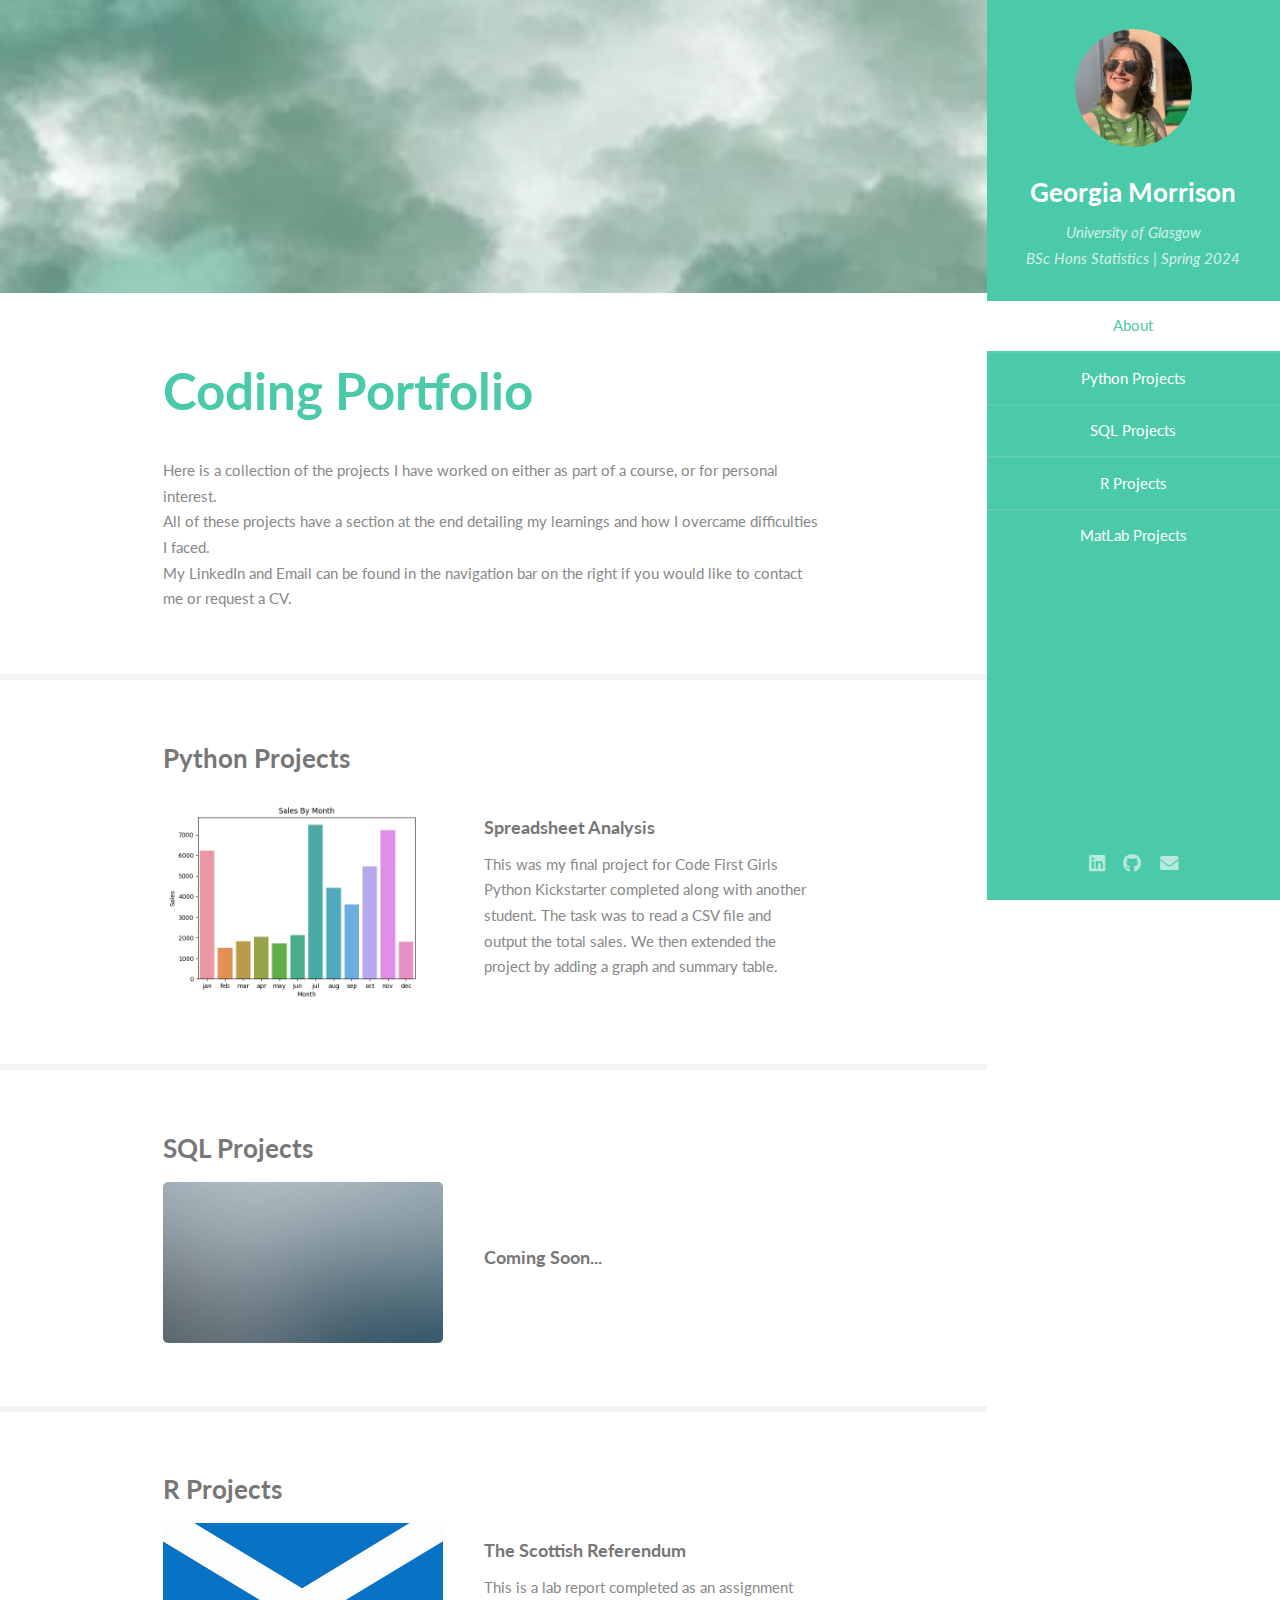
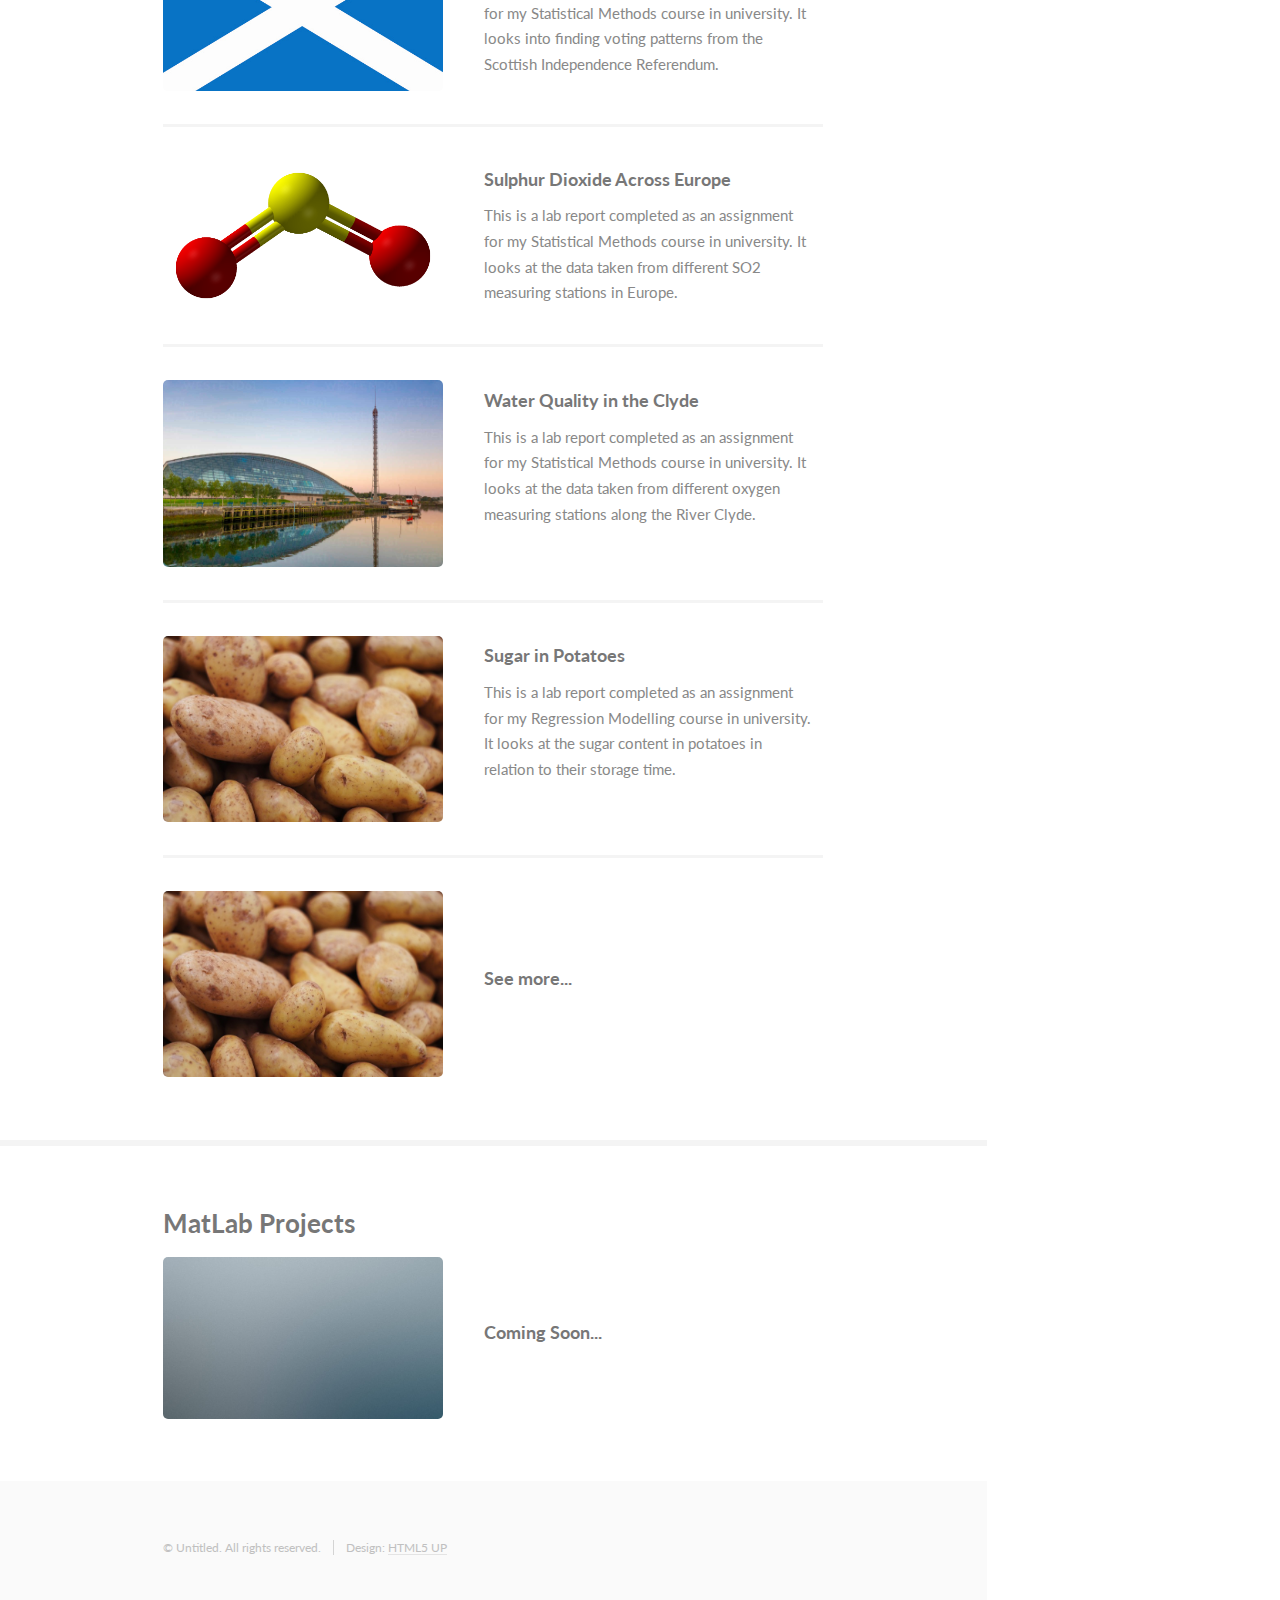
==== commit 7aec8d73: "Update index.html" ====
--- a/index.html
+++ b/index.html
@@ -122,6 +122,12 @@
 											<div class="inner">
 												<h4><a href='potato-storage.html'>Sugar in Potatoes</a></h4>
 												<p>This is a lab report completed as an assignment for my Regression Modelling course in university. It looks at the sugar content in potatoes in relation to their storage time.</p>
+											<div>
+												</article>
+										<article>
+											<a href="#" class="image"><img src="images/potatoes.jpg" alt="" /></a>
+											<div class="inner">
+												<h4><a href='sql-projects.html'>See more...</a></h4> 
 											<div>
 												</article>
 									</ul>
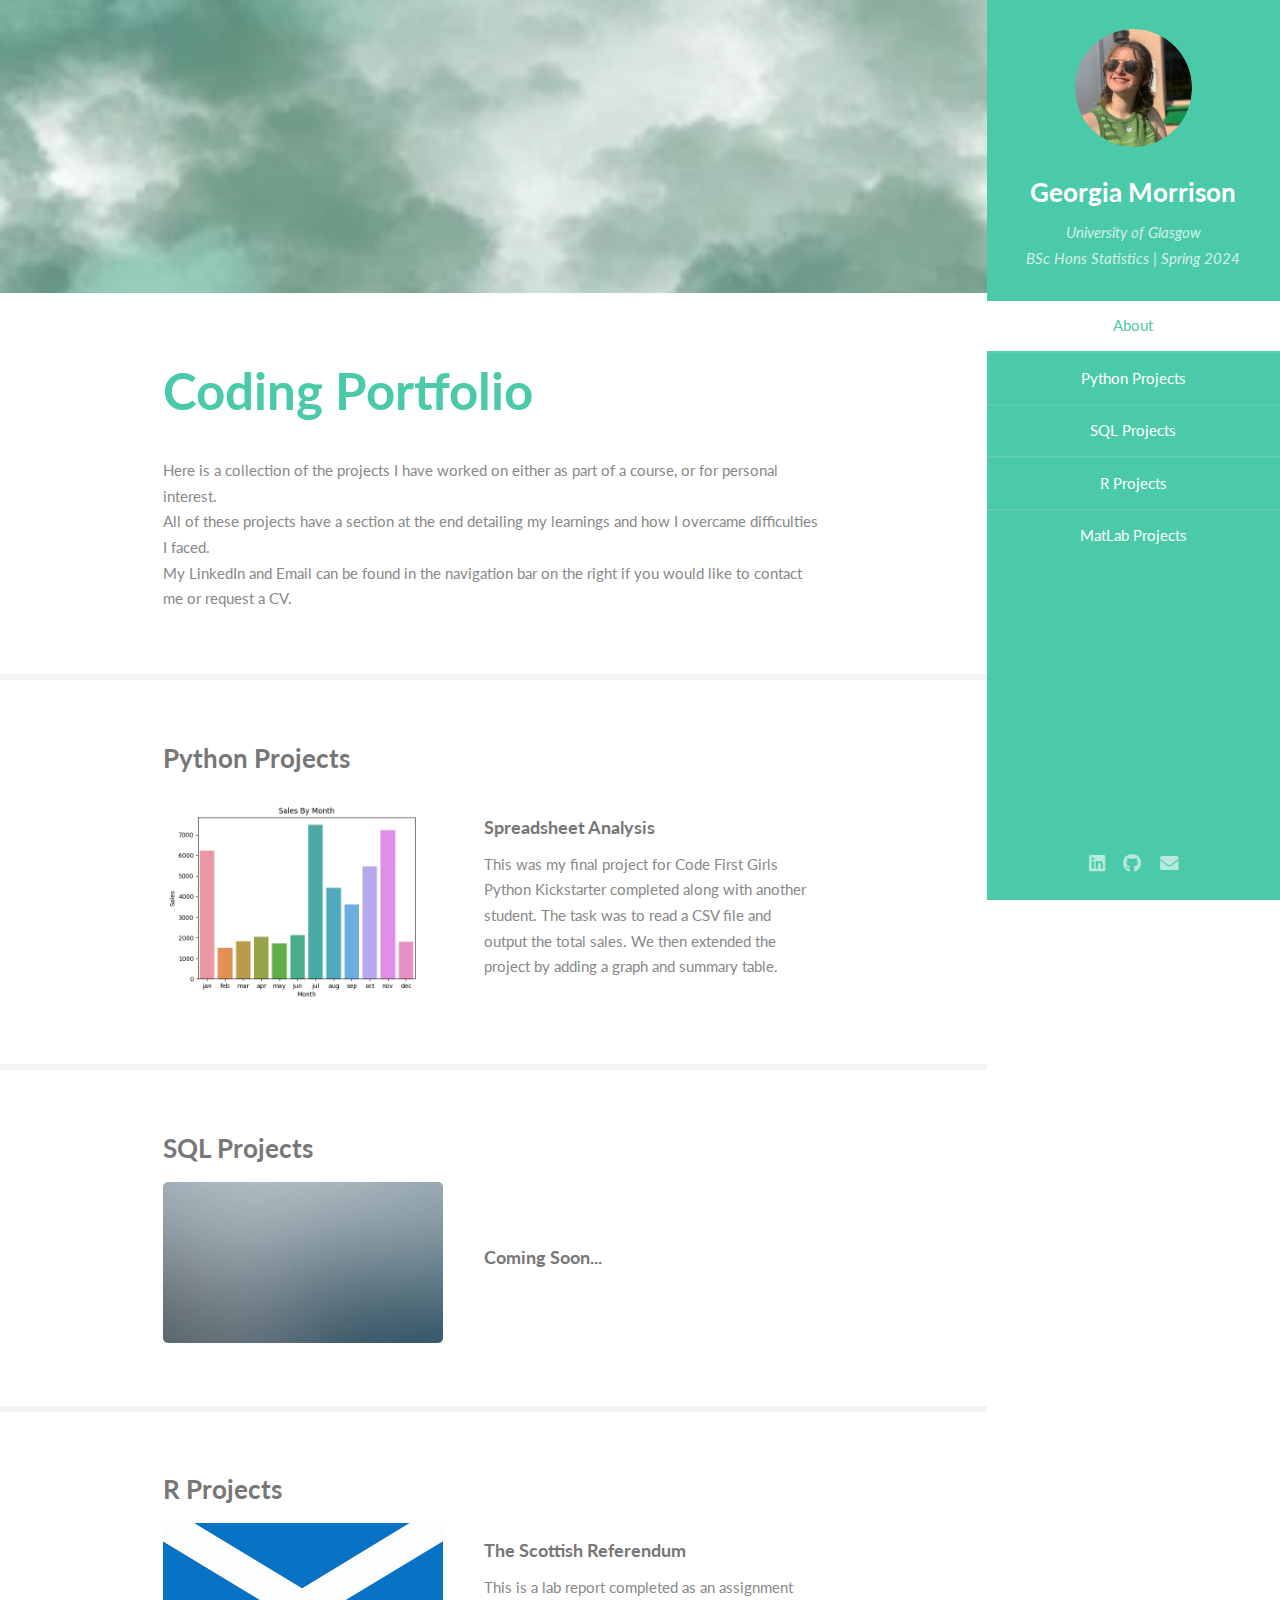
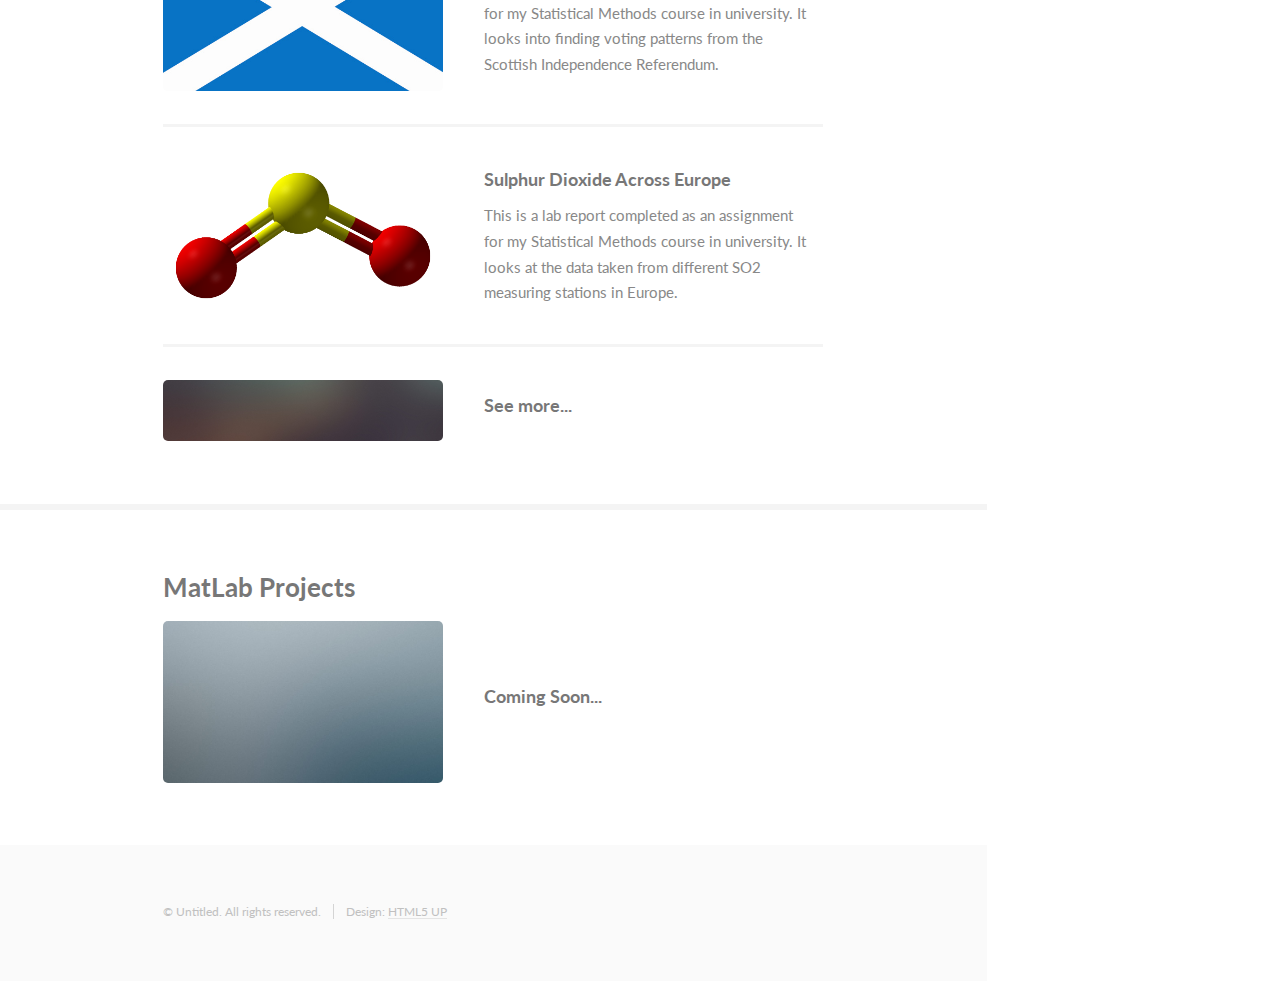
==== commit 31502915: "Update index.html" ====
--- a/index.html
+++ b/index.html
@@ -110,24 +110,11 @@
 												<p>This is a lab report completed as an assignment for my Statistical Methods course in university. It looks at the data taken from different SO2 measuring stations in Europe.</p>
 											</div>
 											</article>
-										<article>
-											<a href="#" class="image"><img src="images/clyde.jpg" alt="" /></a>
-											<div class="inner">
-												<h4><a href='clyde-water-quality.html'>Water Quality in the Clyde</a></h4>
-												<p>This is a lab report completed as an assignment for my Statistical Methods course in university. It looks at the data taken from different oxygen measuring stations along the River Clyde.</p>
-											<div>
-												</article>
-										<article>
-											<a href="#" class="image"><img src="images/potatoes.jpg" alt="" /></a>
-											<div class="inner">
-												<h4><a href='potato-storage.html'>Sugar in Potatoes</a></h4>
-												<p>This is a lab report completed as an assignment for my Regression Modelling course in university. It looks at the sugar content in potatoes in relation to their storage time.</p>
-											<div>
-												</article>
-										<article>
-											<a href="#" class="image"><img src="images/potatoes.jpg" alt="" /></a>
-											<div class="inner">
-												<h4><a href='sql-projects.html'>See more...</a></h4> 
+										
+										<article>
+											<a href="#" class="image"><img src="images/banner.jpg" alt="" /></a>
+											<div class="inner">
+												<h4><a href='r-projects.html'>See more...</a></h4> 
 											<div>
 												</article>
 									</ul>
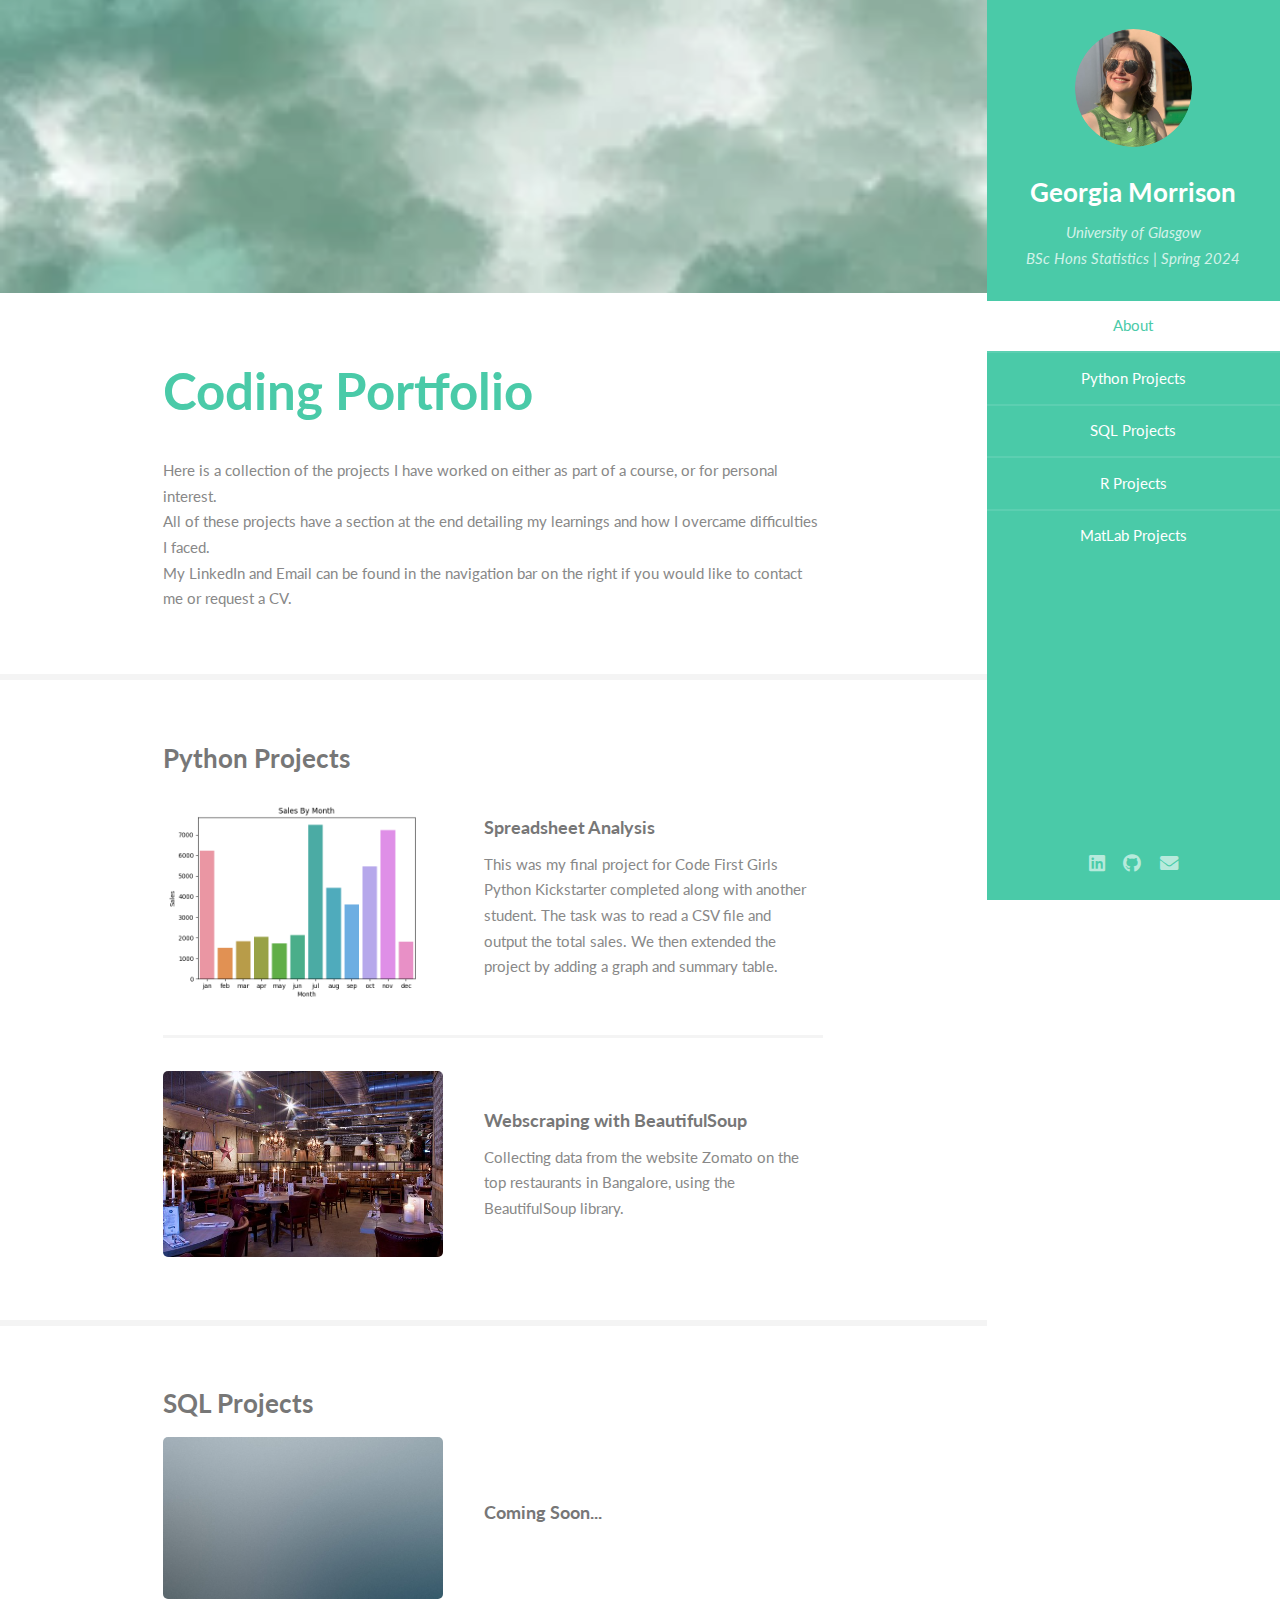
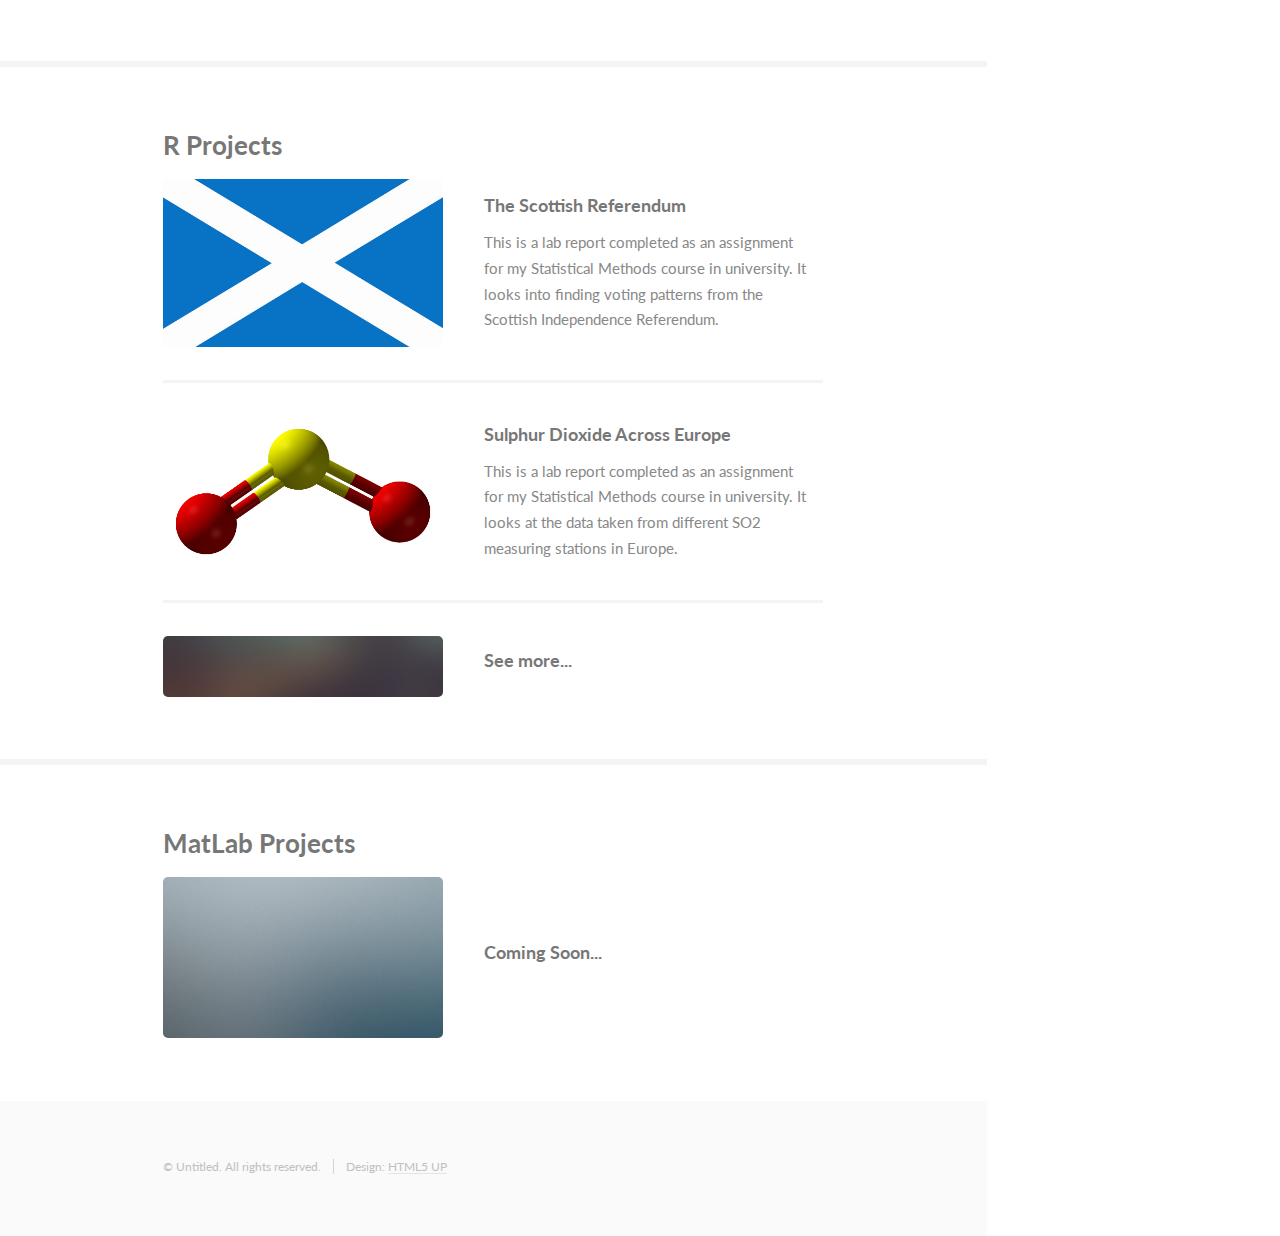
==== commit b8e5b42d: "Update index.html" ====
--- a/index.html
+++ b/index.html
@@ -72,6 +72,14 @@
 												<h4><a href="sales-analysis-cfg.html">Spreadsheet Analysis</a></h4>
 												<p>This was my final project for Code First Girls Python Kickstarter completed along with another student. The task was to read a CSV file and output the total sales. We then extended the project by adding a graph and summary table. </p>
 											</div>
+										</article>
+										<article>
+											<a href="#" class="image"><img src="images/restaurant.jpg" alt="" /></a>
+											<div class="inner">
+												<h4><a href='restaurant-info.html'>Webscraping with BeautifulSoup</a></h4>
+												<p>Collecting data from the website Zomato on the top restaurants in Bangalore, using the BeautifulSoup library.</p>
+											</div>
+										</article>
 									</ul>
 								</div>
 							</section>
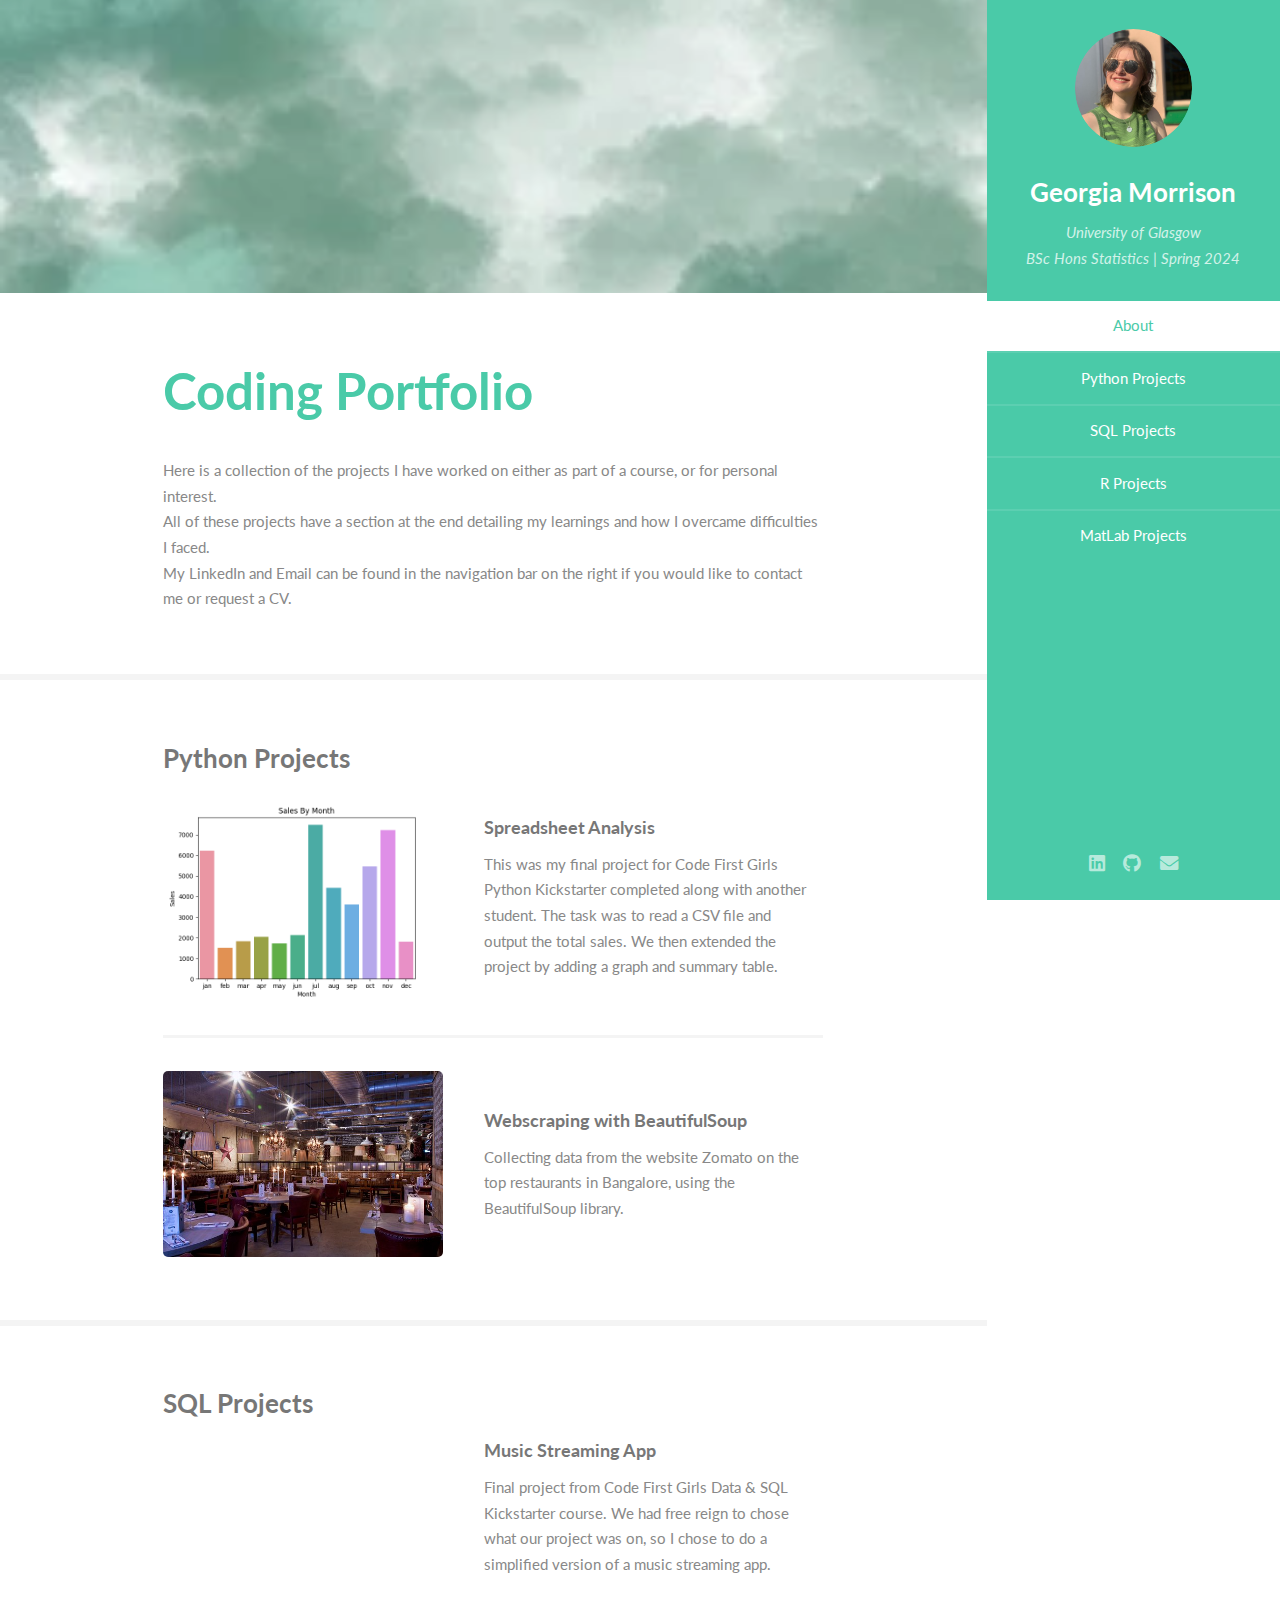
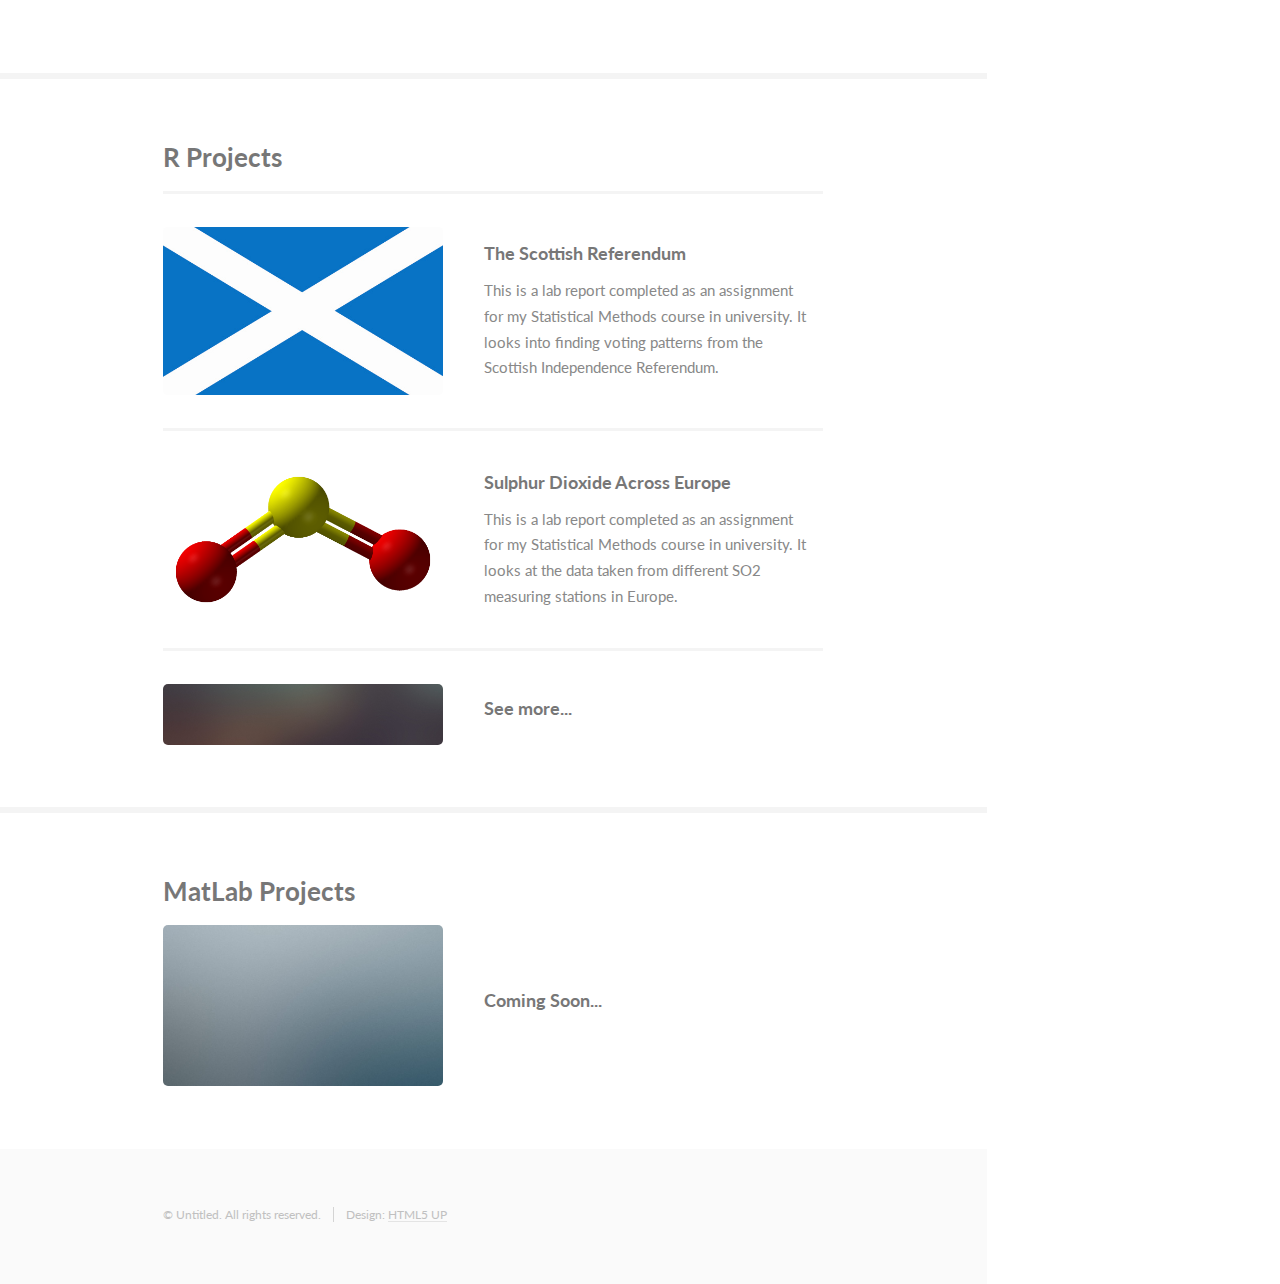
==== commit 1caeeb0c: "Update index.html" ====
--- a/index.html
+++ b/index.html
@@ -90,10 +90,10 @@
 									<h3>SQL Projects</h3>
 									<div class="features">
 										<article>
-											<a href="#" class="image"><img src="images/pic01.jpg" alt="" /></a>
-											<div class="inner">
-												<h4>Coming Soon...</h4>
-												<p></p>
+											<a href="#" class="image"><img src="images/Music Pres Cover.jpg" alt="" /></a>
+											<div class="inner">
+												<h4><a href='music-cfg-sql.html'>Music Streaming App</h4>
+												<p>Final project from Code First Girls Data & SQL Kickstarter course. We had free reign to chose what our project was on, so I chose to do a simplified version of a music streaming app.</p>
 											</div>
 									</ul>
 								</div>
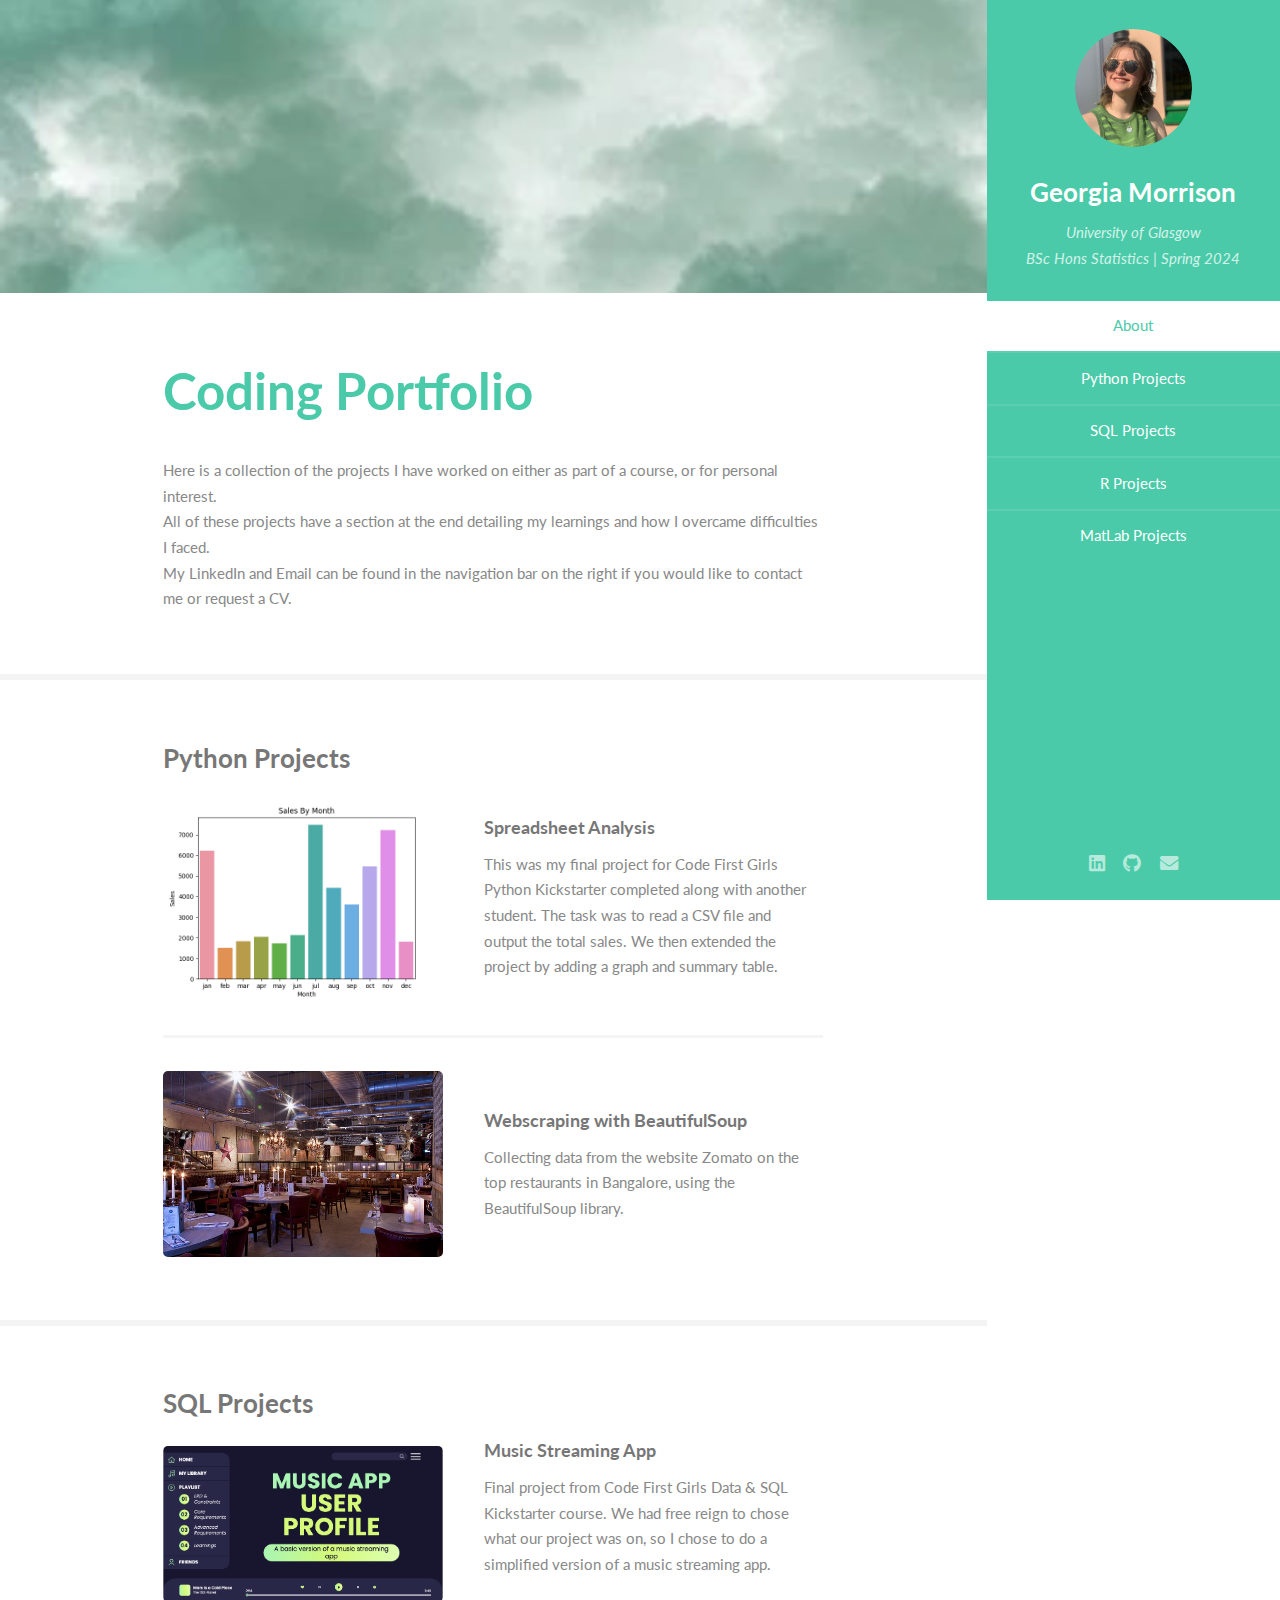
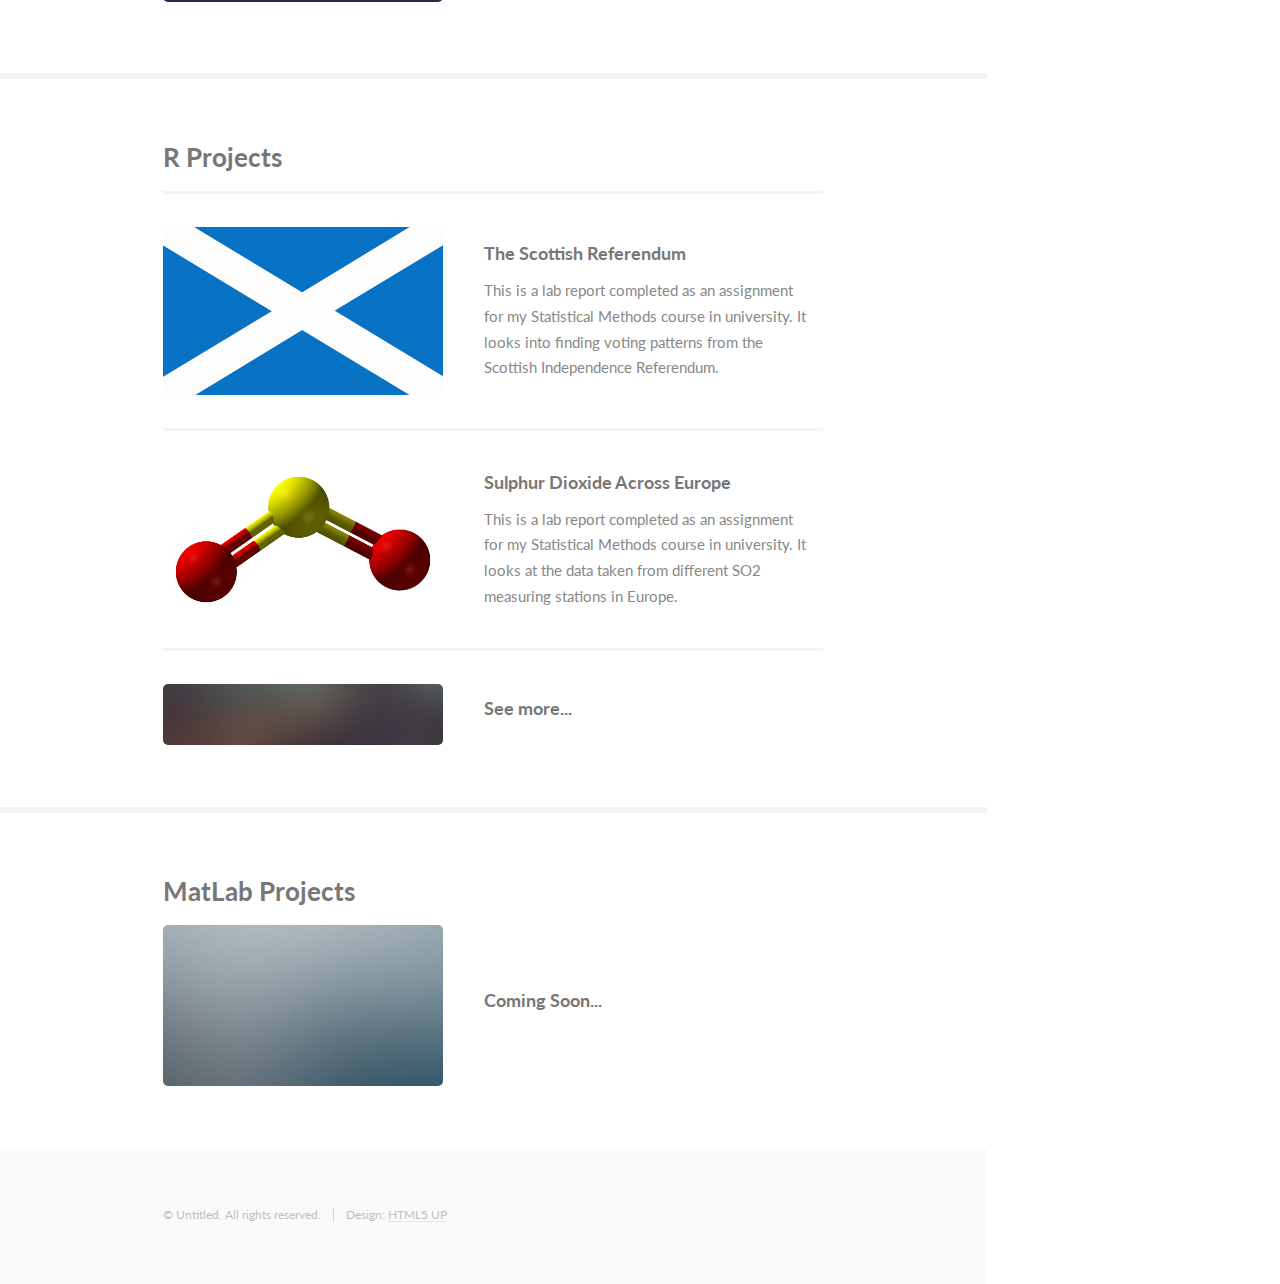
==== commit 9c7f35e9: "Update index.html" ====
--- a/index.html
+++ b/index.html
@@ -90,7 +90,7 @@
 									<h3>SQL Projects</h3>
 									<div class="features">
 										<article>
-											<a href="#" class="image"><img src="images/Music Pres Cover.jpg" alt="" /></a>
+											<a href="#" class="image"><img src="images/Music Pres Cover.png" alt="" /></a>
 											<div class="inner">
 												<h4><a href='music-cfg-sql.html'>Music Streaming App</h4>
 												<p>Final project from Code First Girls Data & SQL Kickstarter course. We had free reign to chose what our project was on, so I chose to do a simplified version of a music streaming app.</p>
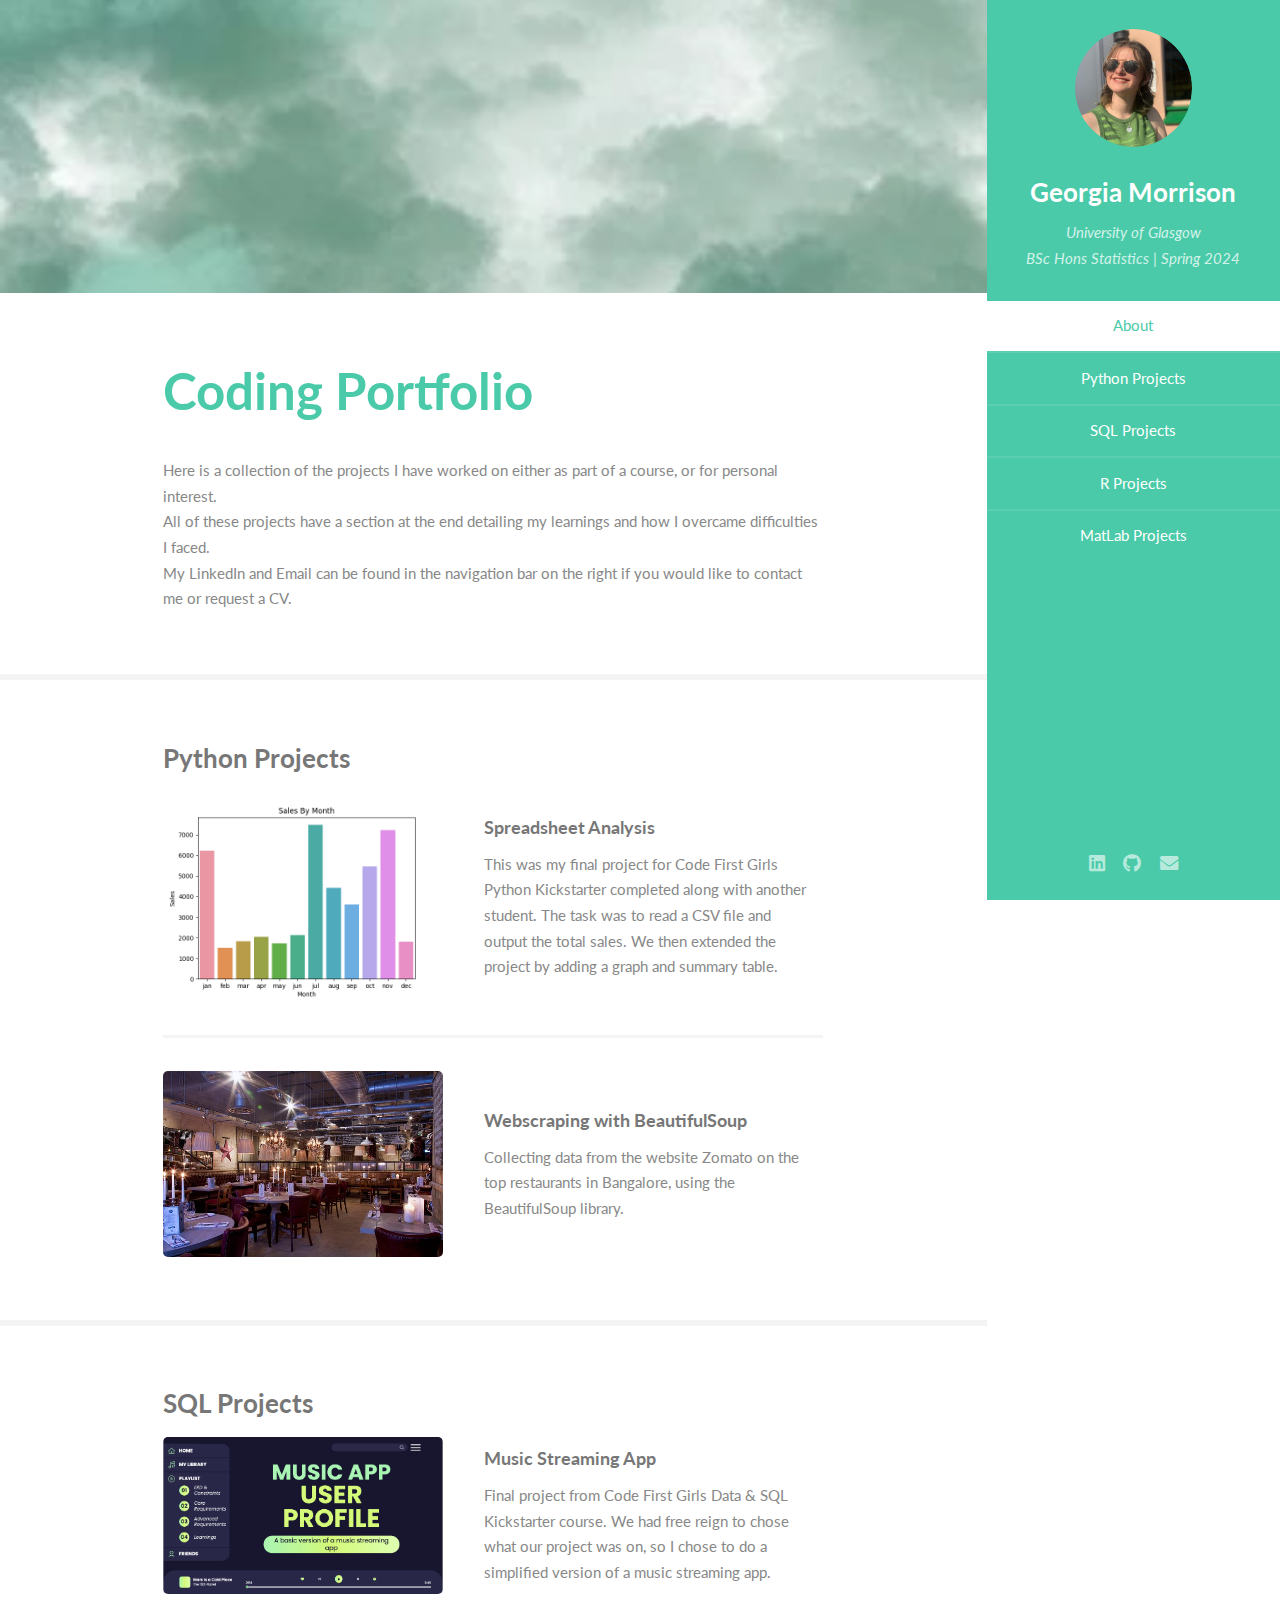
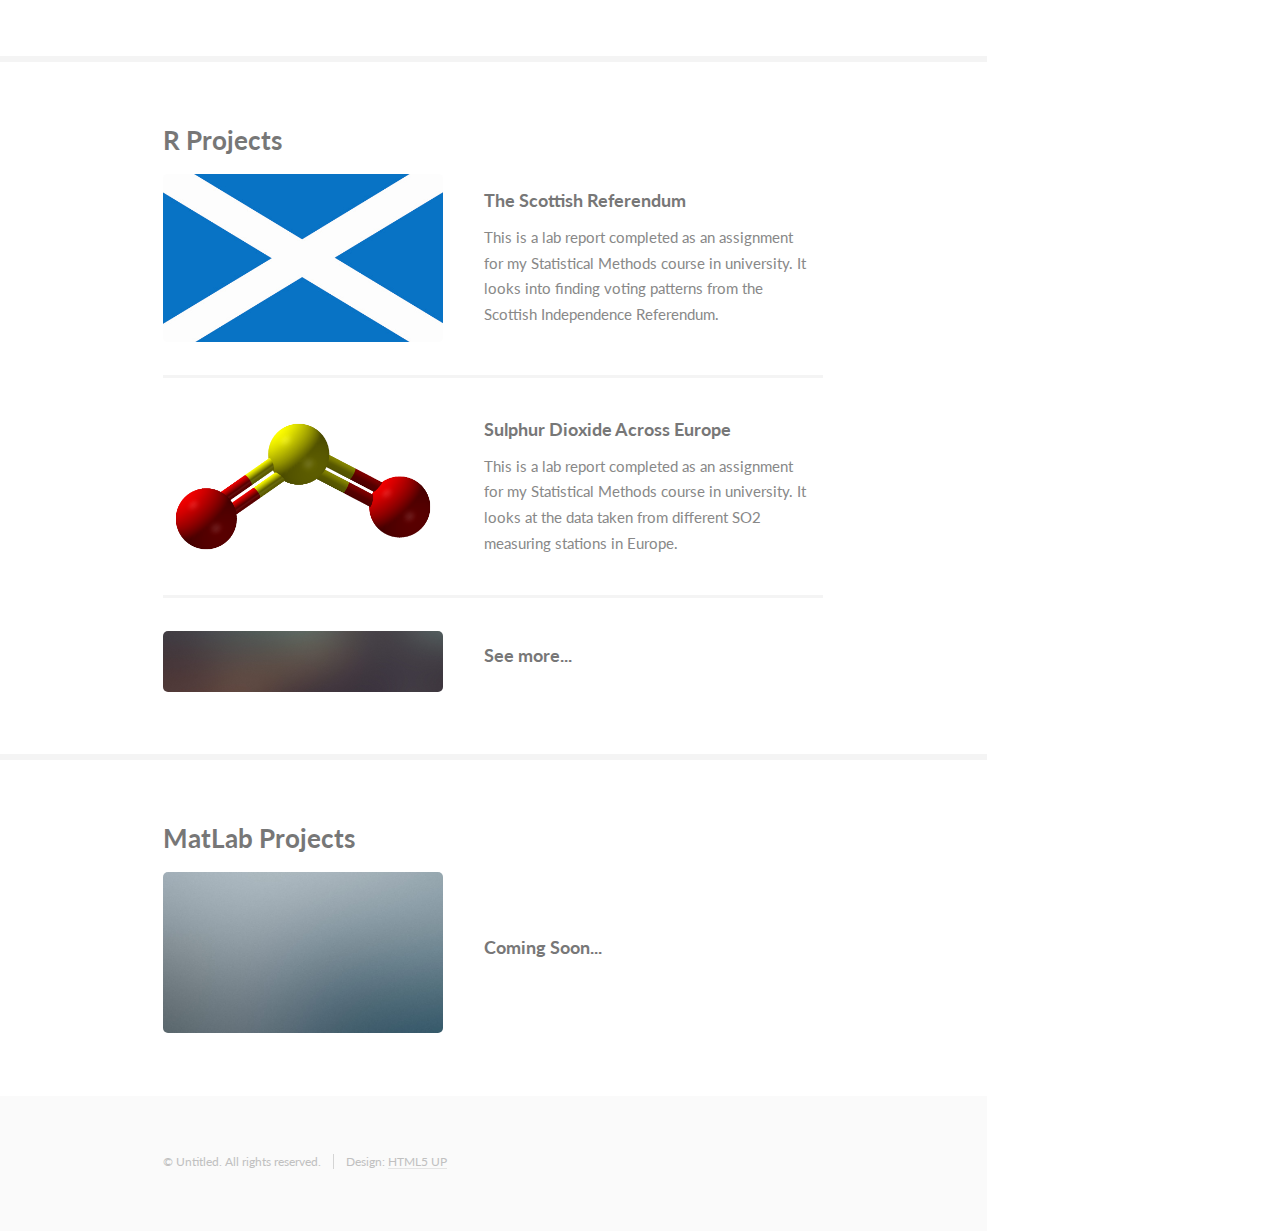
==== commit 4e97fe57: "Update index.html" ====
--- a/index.html
+++ b/index.html
@@ -92,7 +92,7 @@
 										<article>
 											<a href="#" class="image"><img src="images/Music Pres Cover.png" alt="" /></a>
 											<div class="inner">
-												<h4><a href='music-cfg-sql.html'>Music Streaming App</h4>
+												<h4><a href='music-cfg-sql.html'>Music Streaming App</a></h4>
 												<p>Final project from Code First Girls Data & SQL Kickstarter course. We had free reign to chose what our project was on, so I chose to do a simplified version of a music streaming app.</p>
 											</div>
 									</ul>
